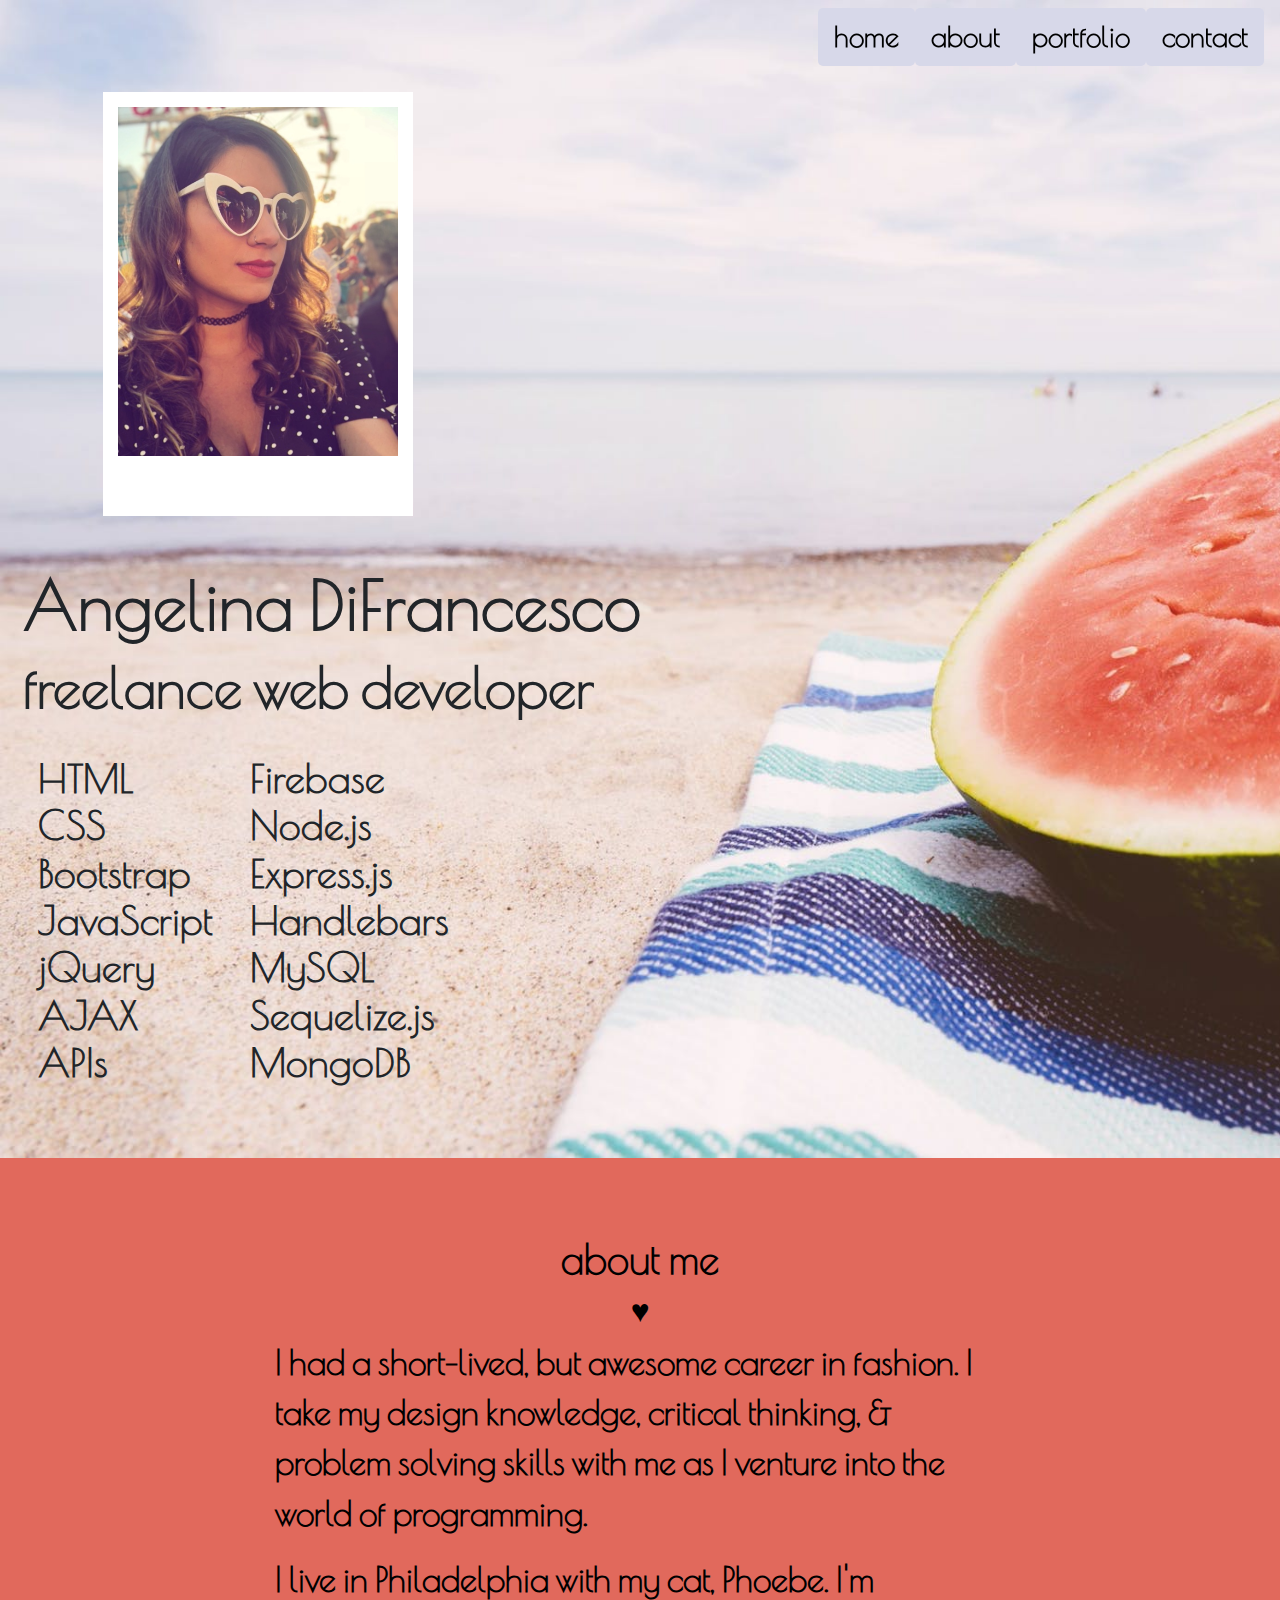
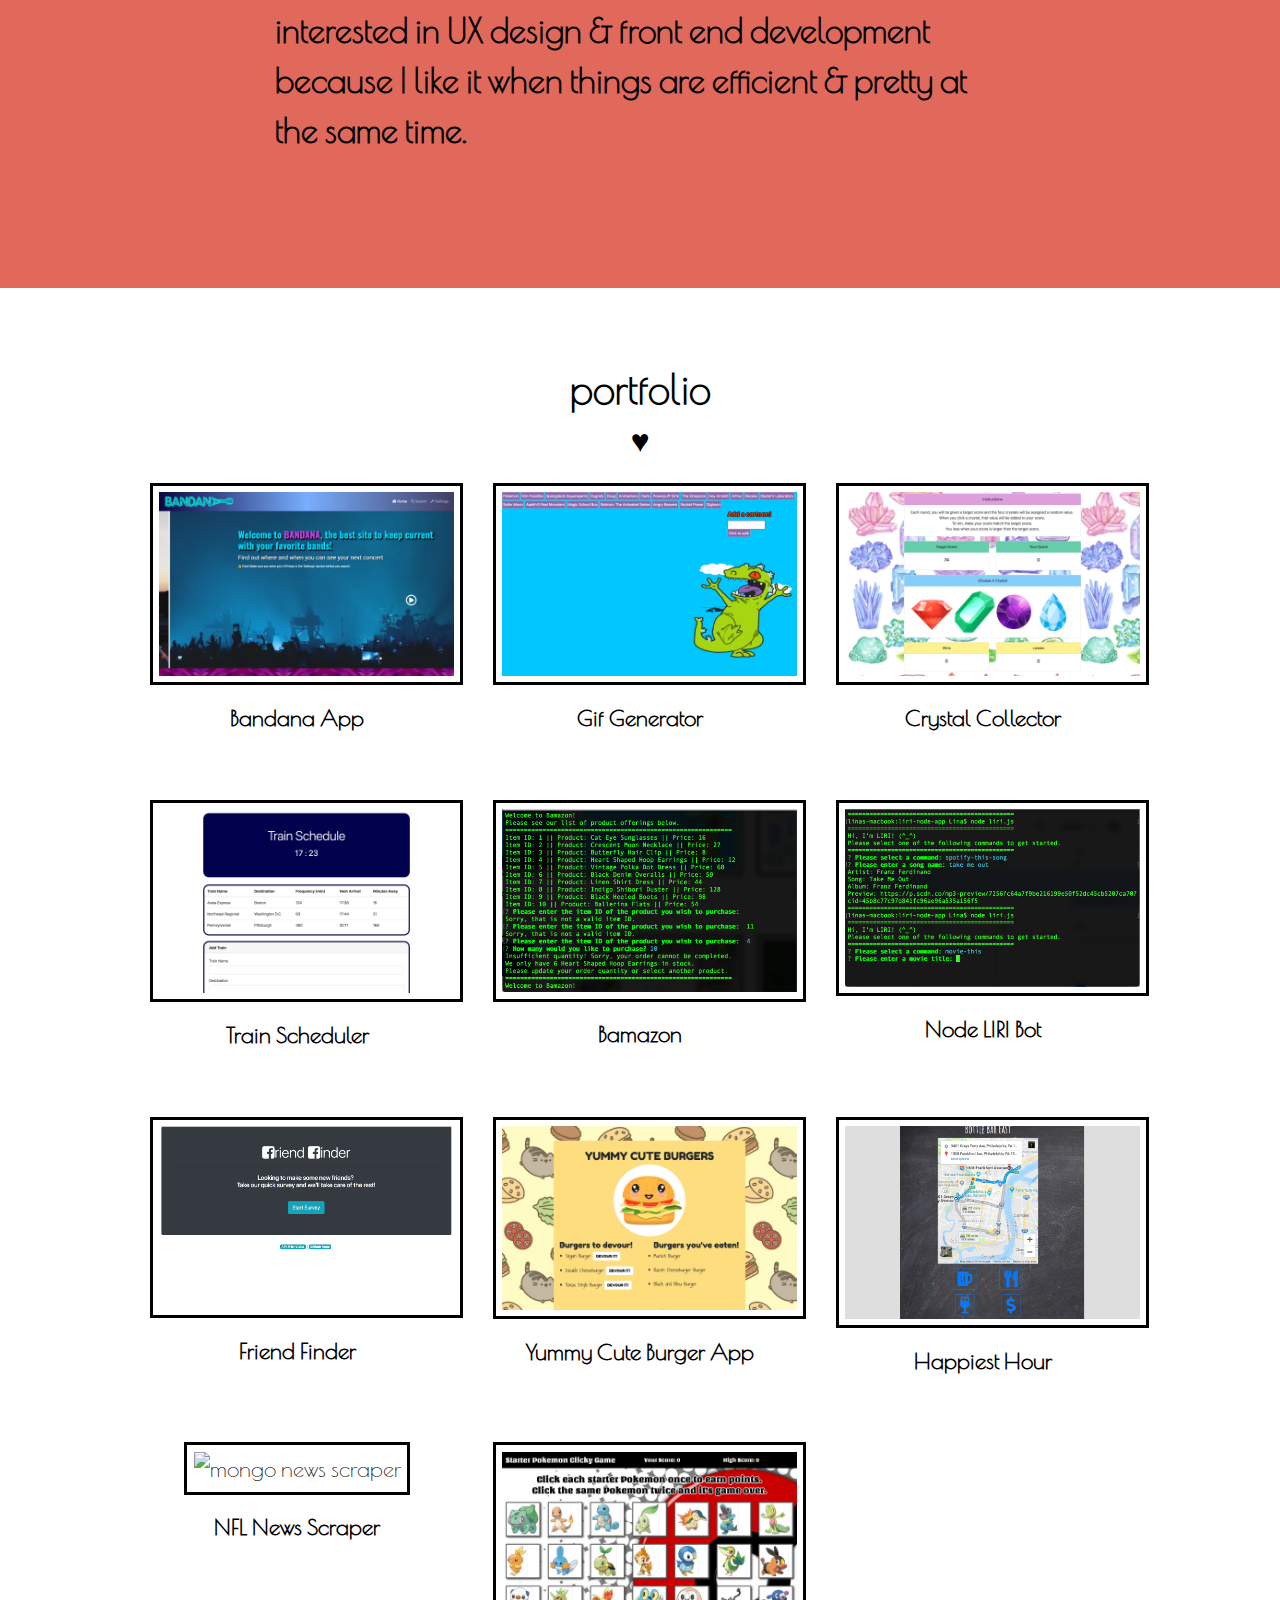
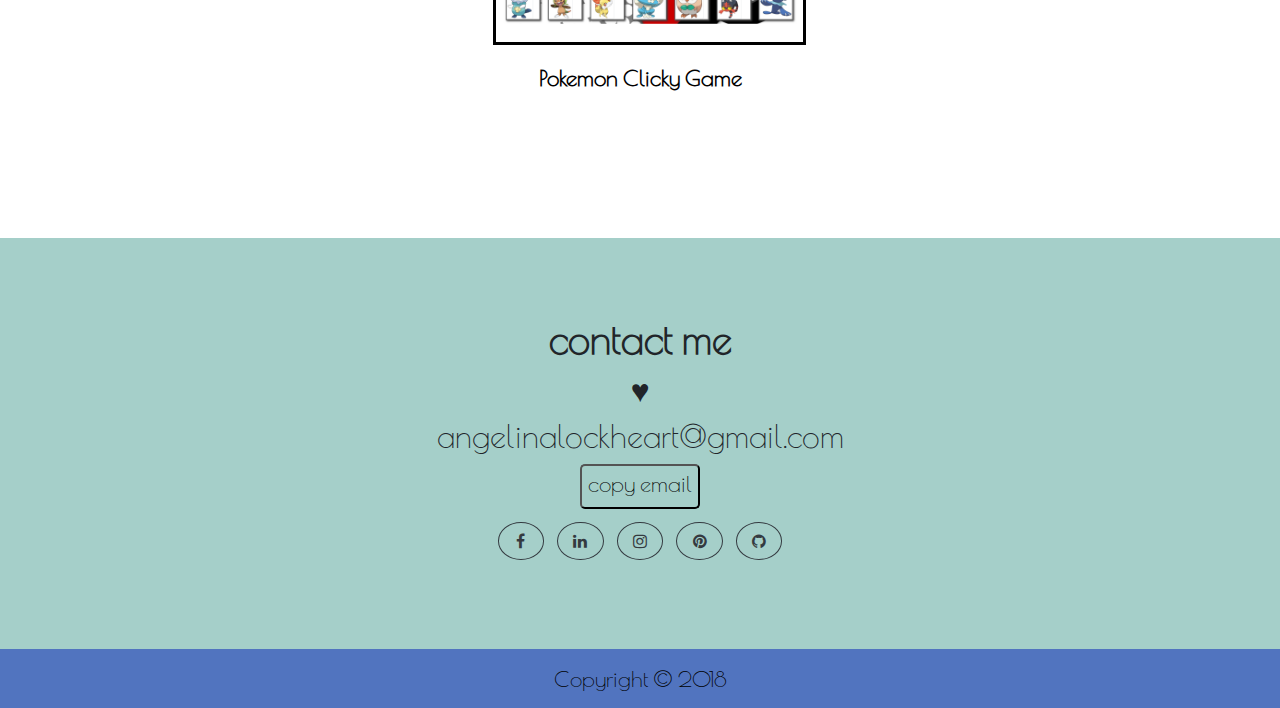
==== index.html @ 6e374140 "adding clicky game" ====
<!DOCTYPE html>
<html lang="en-us">
    <meta charset="UTF-8">

<title>lina &hearts; lockheart</title>

    <link href="https://fonts.googleapis.com/css?family=Poiret+One" rel="stylesheet">
    <link rel="stylesheet" href="https://maxcdn.bootstrapcdn.com/bootstrap/4.0.0/css/bootstrap.min.css" integrity="sha384-Gn5384xqQ1aoWXA+058RXPxPg6fy4IWvTNh0E263XmFcJlSAwiGgFAW/dAiS6JXm" crossorigin="anonymous">
    <link rel="stylesheet" href="https://cdnjs.cloudflare.com/ajax/libs/font-awesome/4.7.0/css/font-awesome.min.css">
    <link rel="stylesheet" type="text/css" href="assets/css/style.css">

</head>

<body>

<div id="top">
</div>

<header class="masthead bg-primary text-black text-left">
    <div class="row">
          <div class="col-lg-12 navPosition">
            <nav class="navbar fixed-top justify-content-end">
              <ul class="nav nav-bar">
                <li class="nav-item">
                  <a class="nav-link active" href="#top"><strong class="navBorder">home</strong></a>
                </li>
                <li class="nav-item">
                  <a class="nav-link active" href="#aboutSection"><strong class="navBorder">about</strong></a>
                </li>
                <br>
                <li class="nav-item">
                  <a class="nav-link" href="#portfolioSection"><strong class="navBorder">portfolio</strong></a>
                </li>
                <br>
                <li class="nav-item">
                  <a class="nav-link" href="#contactSection"><strong class="navBorder">contact</strong></a>
                </li>
              </ul>
            </nav>
          </div>
    </div>

    <div class="row">
        <div class="col-lg-5 photoDiv">
          <img class="profilePic" src="assets/images/me.JPG" alt="Angelina DiFrancesco">
        </div>
        <div class="col-lg-7">
        </div>
      </div>

<div class="introDiv">
    <div class="row">
        <div class="col-xs-12">
              <h1 class="name"><strong>Angelina DiFrancesco</strong></h1>
              <h1 class="profession">freelance web developer</h1>
        </div>
    </div>

    <br>

    <div class="row">
        <div class="col-sm-2">
          <strong>
            <p class="skills">HTML</p>
            <p class="skills">CSS</p>
            <p class="skills">Bootstrap</p>
            <p class="skills">JavaScript</p>
            <p class="skills">jQuery</p>
            <p class="skills">AJAX</p>
            <p class="skills">APIs</p>
          </strong>
        </div>
        <div class="col-sm-2">
          <strong>
            <p class="skills">Firebase</p>
            <p class="skills">Node.js</p>
            <p class="skills">Express.js</p>
            <p class="skills">Handlebars</p>
            <p class="skills">MySQL</p>
            <p class="skills">Sequelize.js</p>
            <p class="skills">MongoDB</p>
          </strong>
        </div>
    </div>
</div>


</header>

<section class="aboutSection bg-secondary" id="aboutSection">
  <div class="container">
      <h1><strong>about me</strong></h1>
      <h2>&hearts;</h2>

    <div class="row">
      <div class="col-sm-2"></div>
      <div class="col-lg-8">
            <p class="aboutParagraph">I had a short-lived, but awesome career in fashion. 
              I take my design knowledge, critical thinking, &amp; problem solving skills 
              with me as I venture into the world of programming.
            <p class="aboutParagraph">
              I live in Philadelphia with my cat, Phoebe. 
              I'm interested in UX design &amp; front end development because 
              I like it when things are efficient &amp; pretty at the same time.
            </p>
      </div>
      <div class="col-md-2">
      </div>
  </div>
</section>

<section class="portfolio bg-white" id="portfolioSection">
  <div class="container">
    <h1><strong>portfolio</strong></h1>
      <h2>&hearts;</h2>

    <div class="thumbnailWrapper">

    <div class="row">
        <div class="col-md-4">
            <div class="imgContainer">
              <img class="img-fluid imgMod bandana" src="assets/images/bandana.png" alt="bandana">
              <a class="projectName" href="Project1/index.html"><p>Bandana App</p></a>
            </div>
      </div>

        <div class="col-md-4">
          <div class="imgContainer">
            <img class="img-fluid imgMod" src="assets/images/gifgenerator.png" alt="gif generator">
            <a class="projectName" href="GIF-Generator/index.html"><p>Gif Generator</p></a>
            </div>
        </div>


        <div class="col-md-4">
          <div class="imgContainer">
            <img class="img-fluid imgMod" src="assets/images/crystalcollector.png" alt="crystal collector">
            <a class="projectName" href="unit-4-game/index.html"><p>Crystal Collector</p></a>
            </div>
        </div>
    
      </div>
    <br>
    <div class="row">
        <div class="col-md-4">
            <div class="imgContainer">
              <img class="img-fluid imgMod" src="assets/images/trainscheduler.png" alt="train scheduler">
              <a class="projectName" href="Train-Scheduler/index.html"><p>Train Scheduler</p></a>
            </div>
        </div>
        <div class="col-md-4">
          <div class="imgContainer">
            <img class="img-fluid imgMod" src="assets/images/bamazon.png" alt="word guess game">
            <a class="projectName" href="https://github.com/linalockheart/bamazon.git"><p>Bamazon</p></a>
          </div>
        </div>
        <div class="col-md-4">
          <div class="imgContainer">
            <img class="img-fluid imgMod" src="assets/images/nodeliri.png" alt="node liri app">
            <a class="projectName" href="https://github.com/linalockheart/liri-node-app.git"><p>Node LIRI Bot</p></a>
          </div>
        </div>
    </div>

    <br>

    <div class="row">
      <div class="col-md-4">
          <div class="imgContainer">
            <img class="img-fluid imgMod" src="assets/images/friendfinder.png" alt="friend finder">
            <a class="projectName" href="https://salty-brushlands-21766.herokuapp.com/"><p>Friend Finder</p></a>
          </div>
      </div>
      <div class="col-md-4">
        <div class="imgContainer">
          <img class="img-fluid imgMod" src="assets/images/burger.png" alt="burger app">
          <a class="projectName" href="https://sheltered-lake-45162.herokuapp.com/"><p>Yummy Cute Burger App</p></a>
        </div>
      </div>
      <div class="col-md-4">
        <div class="imgContainer">
          <img class="img-fluid imgMod" src="assets/images/happiesthour.png" alt="happiest hour app">
          <a class="projectName" href="https://github.com/carterbaldwin/project2fridaynight.git"><p>Happiest Hour</p></a>
        </div>
      </div>
    </div>

      <br>
    
    <div class="row">
        <div class="col-md-4">
            <div class="imgContainer">
              <img class="img-fluid imgMod" src="assets/images/mongoscraper.png" alt="mongo news scraper">
              <a class="projectName" href="https://cryptic-dawn-33124.herokuapp.com/?"><p>NFL News Scraper</p></a>
            </div>
        </div>
        <div class="col-md-4">
          <div class="imgContainer">
            <img class="img-fluid imgMod" src="assets/images/clickygame.png" alt="clicky game">
            <a class="projectName" href="#"><p>Pokemon Clicky Game</p></a>
          </div>
        </div>
        <!-- <div class="col-md-4">
          <div class="imgContainer">
            <img class="img-fluid imgMod" src="assets/images/happiesthour.png" alt="happiest hour app">
            <a class="projectName" href="https://github.com/carterbaldwin/project2fridaynight.git"><p>Happiest Hour</p></a>
          </div>
        </div> -->
    </div>

  </div>

    </div>
  </div>
</section>

<section class="contact bg-info" id="contactSection">
  <div class="container">
    <h1><strong>contact me</strong></h1>
      <h2>&hearts;</h2>
    <div class="row">
      <div class="col-lg-12">
        <h2 id="my-email">angelinalockheart@gmail.com</h2>
          <button onclick="copyEmail('#my-email')">copy email</button>
      </div>
    </div>
    <div class="row">
      <div class="col-lg-12">

          <ul class="list-inline mb-0">
              <li class="list-inline-item">
                <a class="btn btn-outline-dark btn-social text-center rounded-circle" href="https://www.facebook.com/linalockheart">
                  <i class="fa fa-fw fa-facebook"></i>
                </a>
              </li>
              <li class="list-inline-item">
                <a class="btn btn-outline-dark btn-social text-center rounded-circle" href="https://www.linkedin.com/in/angelina-difrancesco/">
                  <i class="fa fa-fw fa-linkedin"></i>
                </a>
              </li>
              <li class="list-inline-item">
                <a class="btn btn-outline-dark btn-social text-center rounded-circle" href="https://www.instagram.com/linalockheart/">
                  <i class="fa fa-fw fa-instagram"></i>
                </a>
              </li>
              <li class="list-inline-item">
                  <a class="btn btn-outline-dark btn-social text-center rounded-circle" href="https://www.pinterest.com/linalockheart/">
                    <i class="fa fa-fw fa-pinterest"></i>
                  </a>
              </li>
              <li class="list-inline-item">
                  <a class="btn btn-outline-dark btn-social text-center rounded-circle" href="https://github.com/linalockheart">
                    <i class="fa fa-fw fa-github"></i>
                  </a>
              </li>
            </ul>

      </div>
    </div>

  </div>
</section>
  
<footer class="footer">
    Copyright &copy; 2018
</footer>


<script src="https://cdnjs.cloudflare.com/ajax/libs/jquery/3.2.1/jquery.min.js"></script>
<script type="text/javascript" src="assets/javascript/logic.js"></script>

</body>

</html>
---- assets/css/style.css ----
* {
  box-sizing: border-box;
}

body {
  font-family: 'Poiret One', sans-serif;
  font-size: 140%;
}

.bg-primary {
  padding-top: 0%;
  background-image: url("../images/watermelon-beach.jpeg") !important;
  background-size: cover;
  background-repeat: no-repeat;
  background-position: left top;
}

.navPosition {
  padding-bottom: 7%;;
}

@media screen and (max-width: 710px) {
  .navPosition {
      padding-bottom: 13%;
  }
}

.navBorder:hover {
  background-color: black;
  color: #A5CFC9;
  padding: 2%;
  border-radius: 5px;
  padding-bottom:7%;
}

.nav-link {
  color: black !important;
  font-weight: bolder;
  font-size: 125%;
  background-color: #D7D8E9;
  border-radius: 5px;
}

@media screen and (max-width: 476px) {
  .navPosition {
      font-size: 75%;
  }
}

.container {
  width: auto;
  padding-top: 5%;
  padding-bottom: 5%;
}

.introDiv {
  padding-left: 3%;
  padding-bottom: 5%;
  text-align: left;
  font-weight: bold;
}


.name {
  font-weight: bolder;
  font-size: 300%;
  margin-top: 8%;
}

.profession {
  font-weight: bolder;
  font-size: 250%;
}


.skills {
  font-size: 175%;
  font-weight: bolder;
  line-height: 80%;
}

.photoDiv {
  text-align: center;
}

.profilePic {
  width: 60%;
  border-style: solid;
  border-color: white;
  border-width: 15px;
  border-bottom-width: 60px;
}

.bg-secondary {
  background-color:#E1695C !important;
}

.aboutSection {
  text-align: center;
  color: black;
  padding-bottom: 4%;
  padding-top: 1%;
}

.aboutParagraph {
  text-align: left;
  color:black;
  font-weight:bolder;
  font-size: 150%;
}

.portfolio {
  color:  black !important;
  text-align: center;
  padding-top: 1%;
  padding-bottom: 5%;
}

.thumbnailWrapper {
  padding-left: 5%;
  padding-right: 5%;
  text-align: center;
}

.imgMod {
  width: 100%;
  height: 100%;
  padding: 2%;;
  border-style: solid;
  border-color: black;
  border-width: medium;
  margin: 3%;
  margin-bottom: 5%;
  margin-top: 5%;
}

.projectName {
  color: black !important;
  font-weight: bolder;
}

.contact {
  text-align: center;
  padding-top: 1%;
  padding-bottom: 2%;
}

.bg-info{
  background-color: #A5CFC9 !important;
}

button {
  border-radius: 5px;
  margin-bottom: 1%;
  background-color: #A5CFC9;
  border-color: black;
  padding-bottom:7px;
}

button:hover {
  background-color: black;
  color: #A5CFC9;
}

.footer {
  text-align: center;
  background-color:#5174BF;
  color:black;
  font-size: 100%;
  padding: 1%;
}
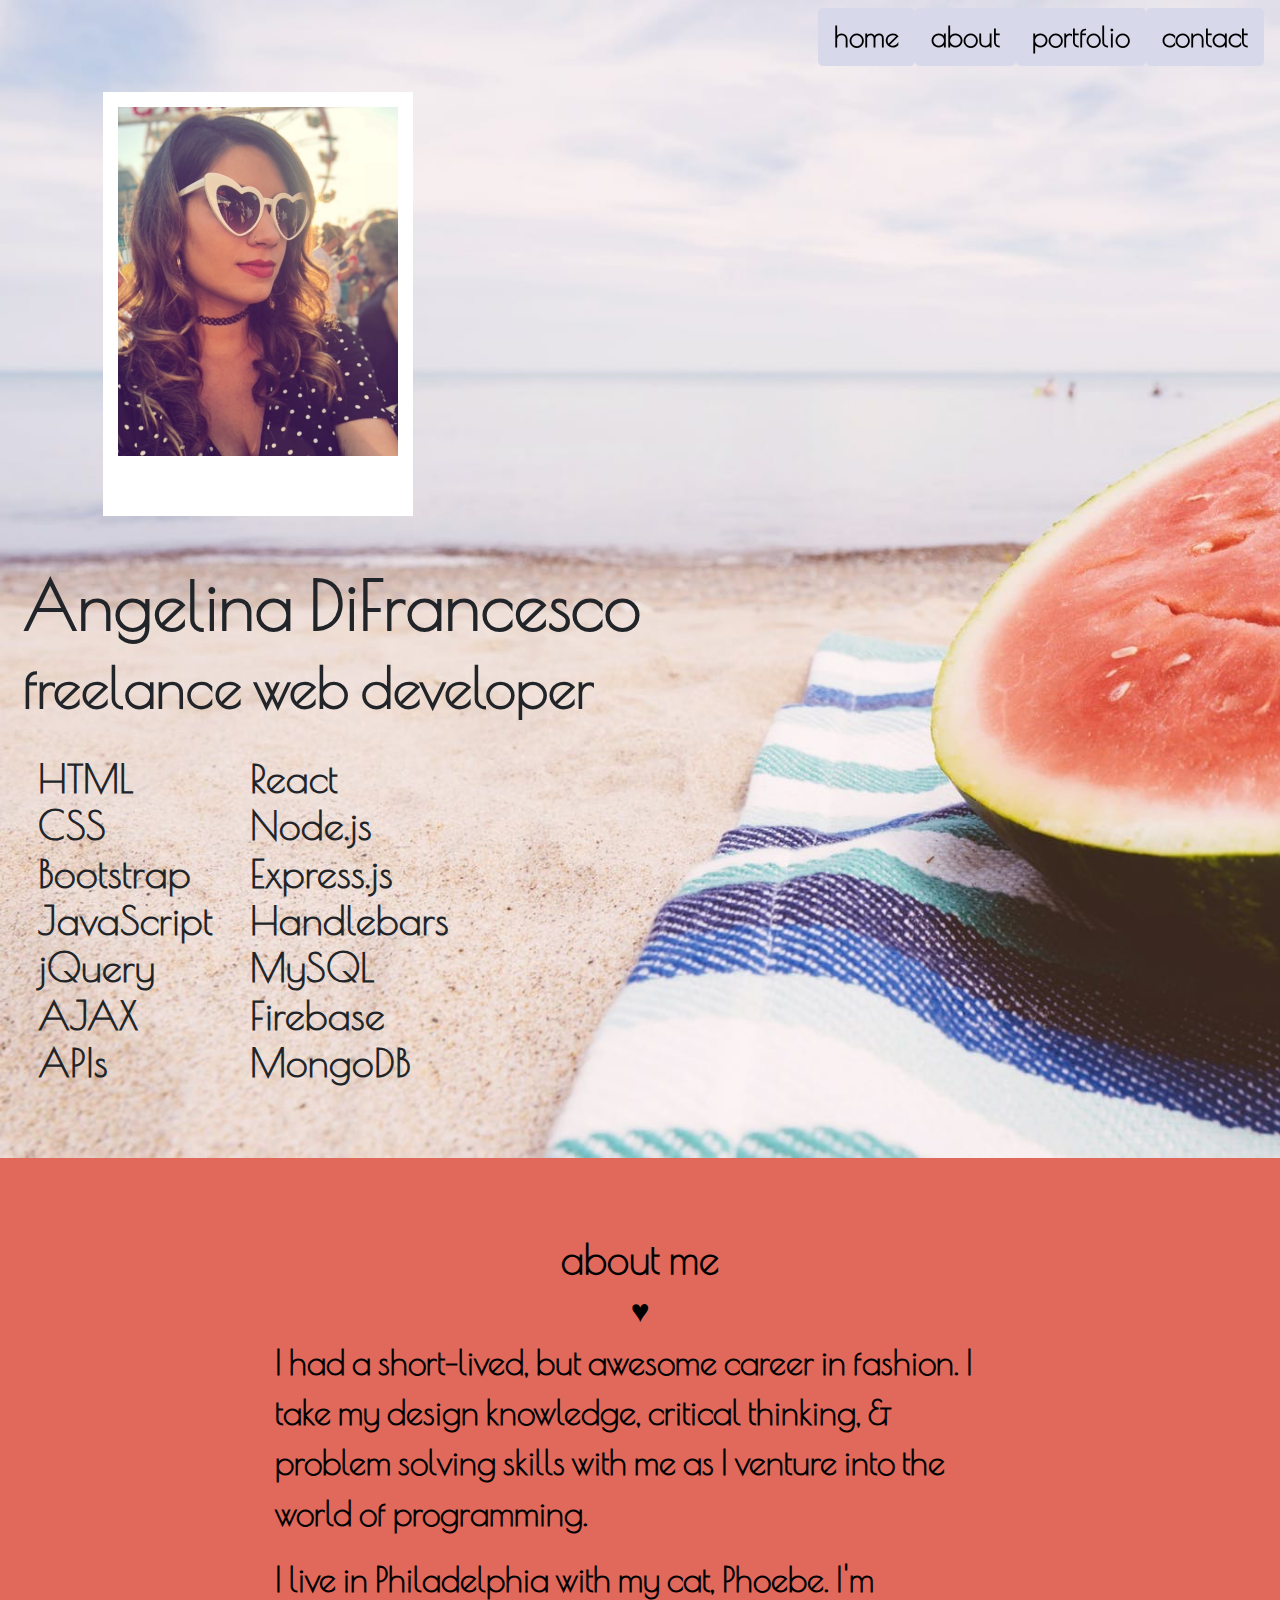
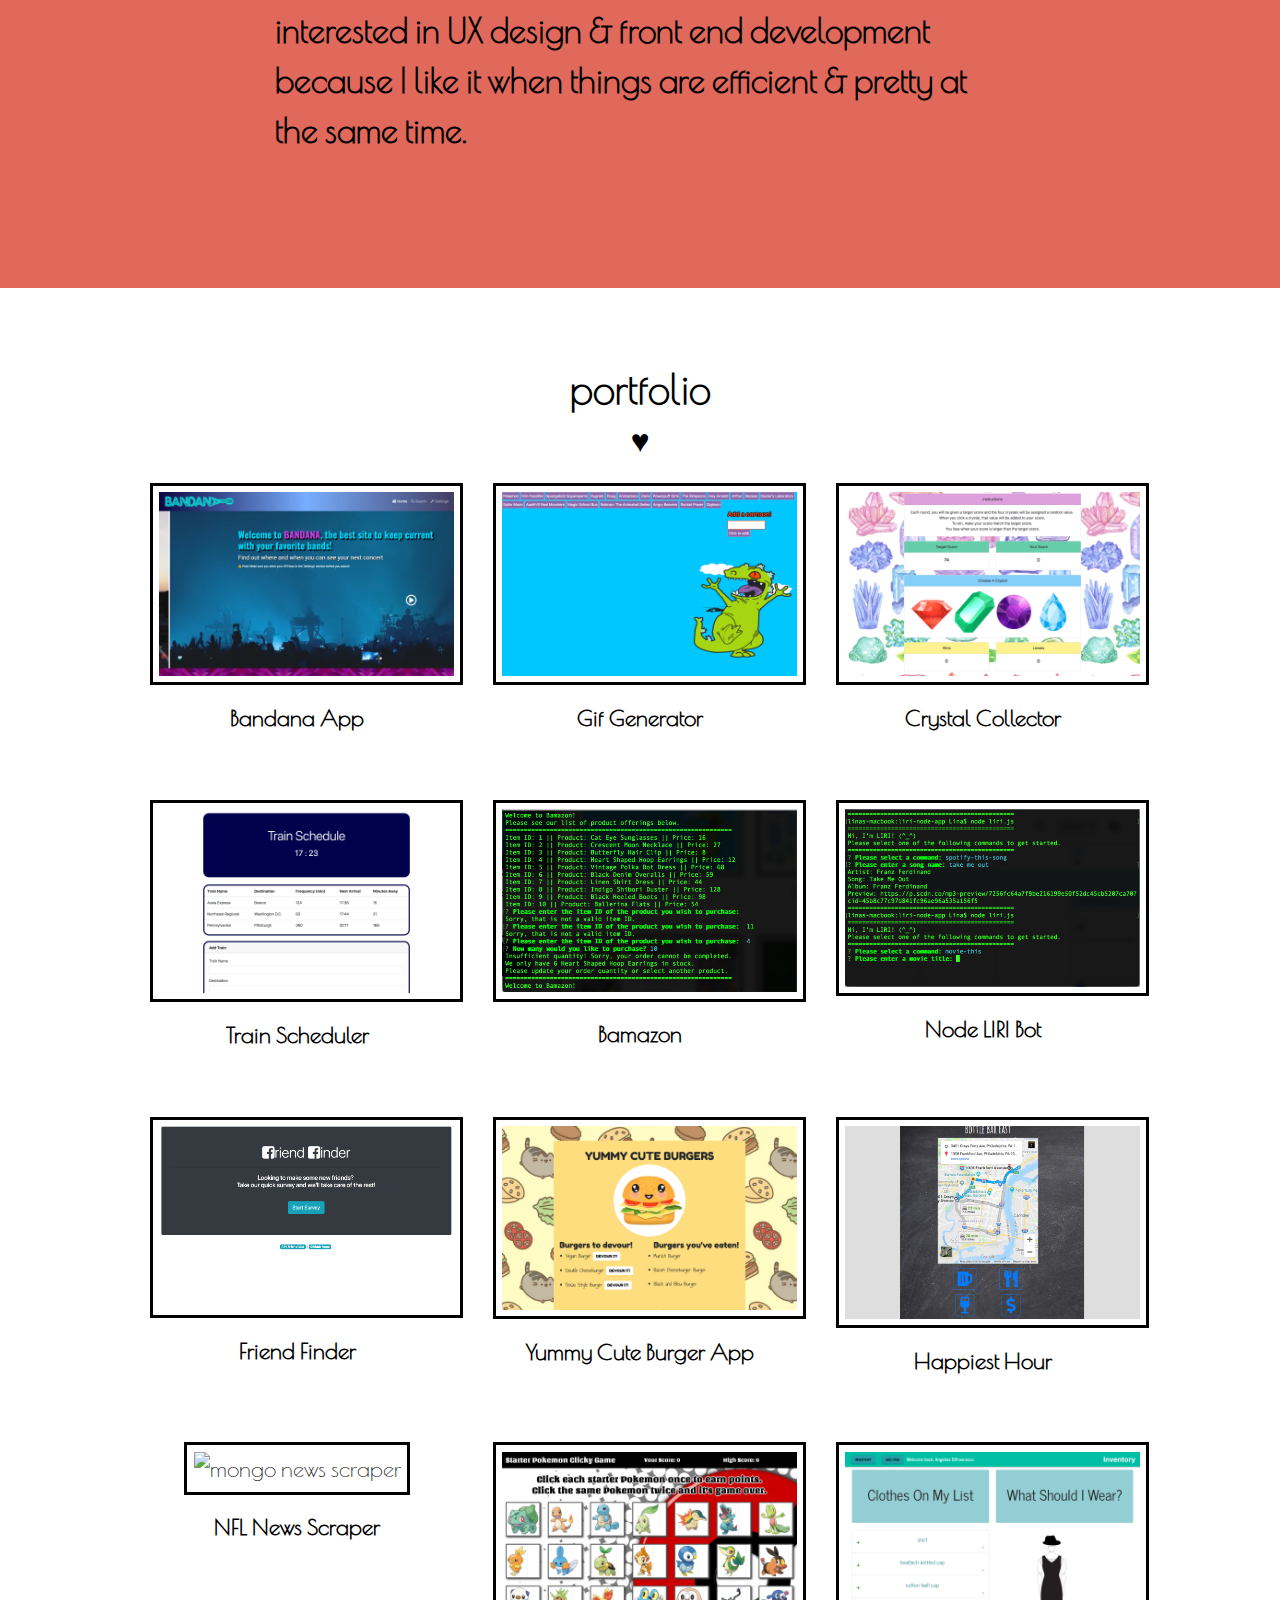
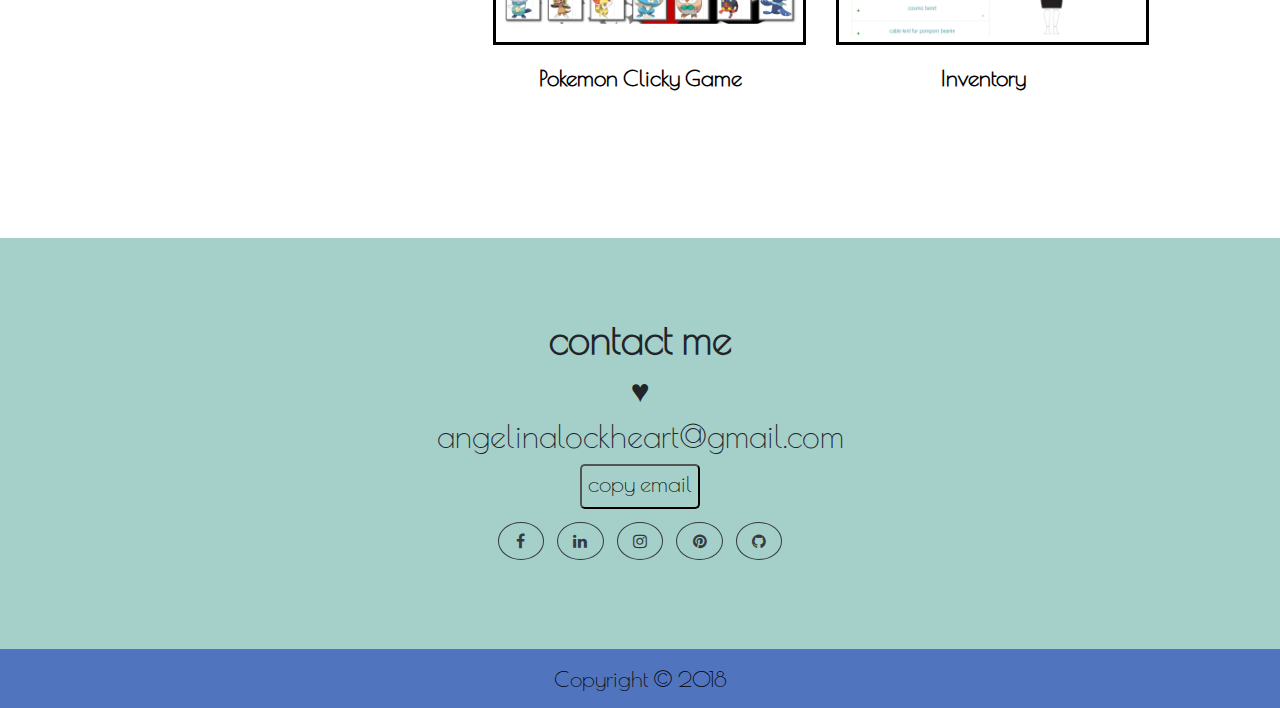
==== commit 49a6211e: "adding inventory" ====
--- a/index.html
+++ b/index.html
@@ -72,12 +72,12 @@
         </div>
         <div class="col-sm-2">
           <strong>
-            <p class="skills">Firebase</p>
+            <p class="skills">React</p>
             <p class="skills">Node.js</p>
             <p class="skills">Express.js</p>
             <p class="skills">Handlebars</p>
             <p class="skills">MySQL</p>
-            <p class="skills">Sequelize.js</p>
+            <p class="skills">Firebase</p>
             <p class="skills">MongoDB</p>
           </strong>
         </div>
@@ -197,15 +197,15 @@
         <div class="col-md-4">
           <div class="imgContainer">
             <img class="img-fluid imgMod" src="assets/images/clickygame.png" alt="clicky game">
-            <a class="projectName" href="#"><p>Pokemon Clicky Game</p></a>
-          </div>
-        </div>
-        <!-- <div class="col-md-4">
-          <div class="imgContainer">
-            <img class="img-fluid imgMod" src="assets/images/happiesthour.png" alt="happiest hour app">
-            <a class="projectName" href="https://github.com/carterbaldwin/project2fridaynight.git"><p>Happiest Hour</p></a>
-          </div>
-        </div> -->
+            <a class="projectName" href="https://linalockheart.github.io/clicky-game/"><p>Pokemon Clicky Game</p></a>
+          </div>
+        </div>
+        <div class="col-md-4">
+          <div class="imgContainer">
+            <img class="img-fluid imgMod" src="assets/images/inventory.png" alt="inventory app">
+            <a class="projectName" href="https://github.com/carterbaldwin/project3lastditch"><p>Inventory</p></a>
+          </div>
+        </div>
     </div>
 
   </div>
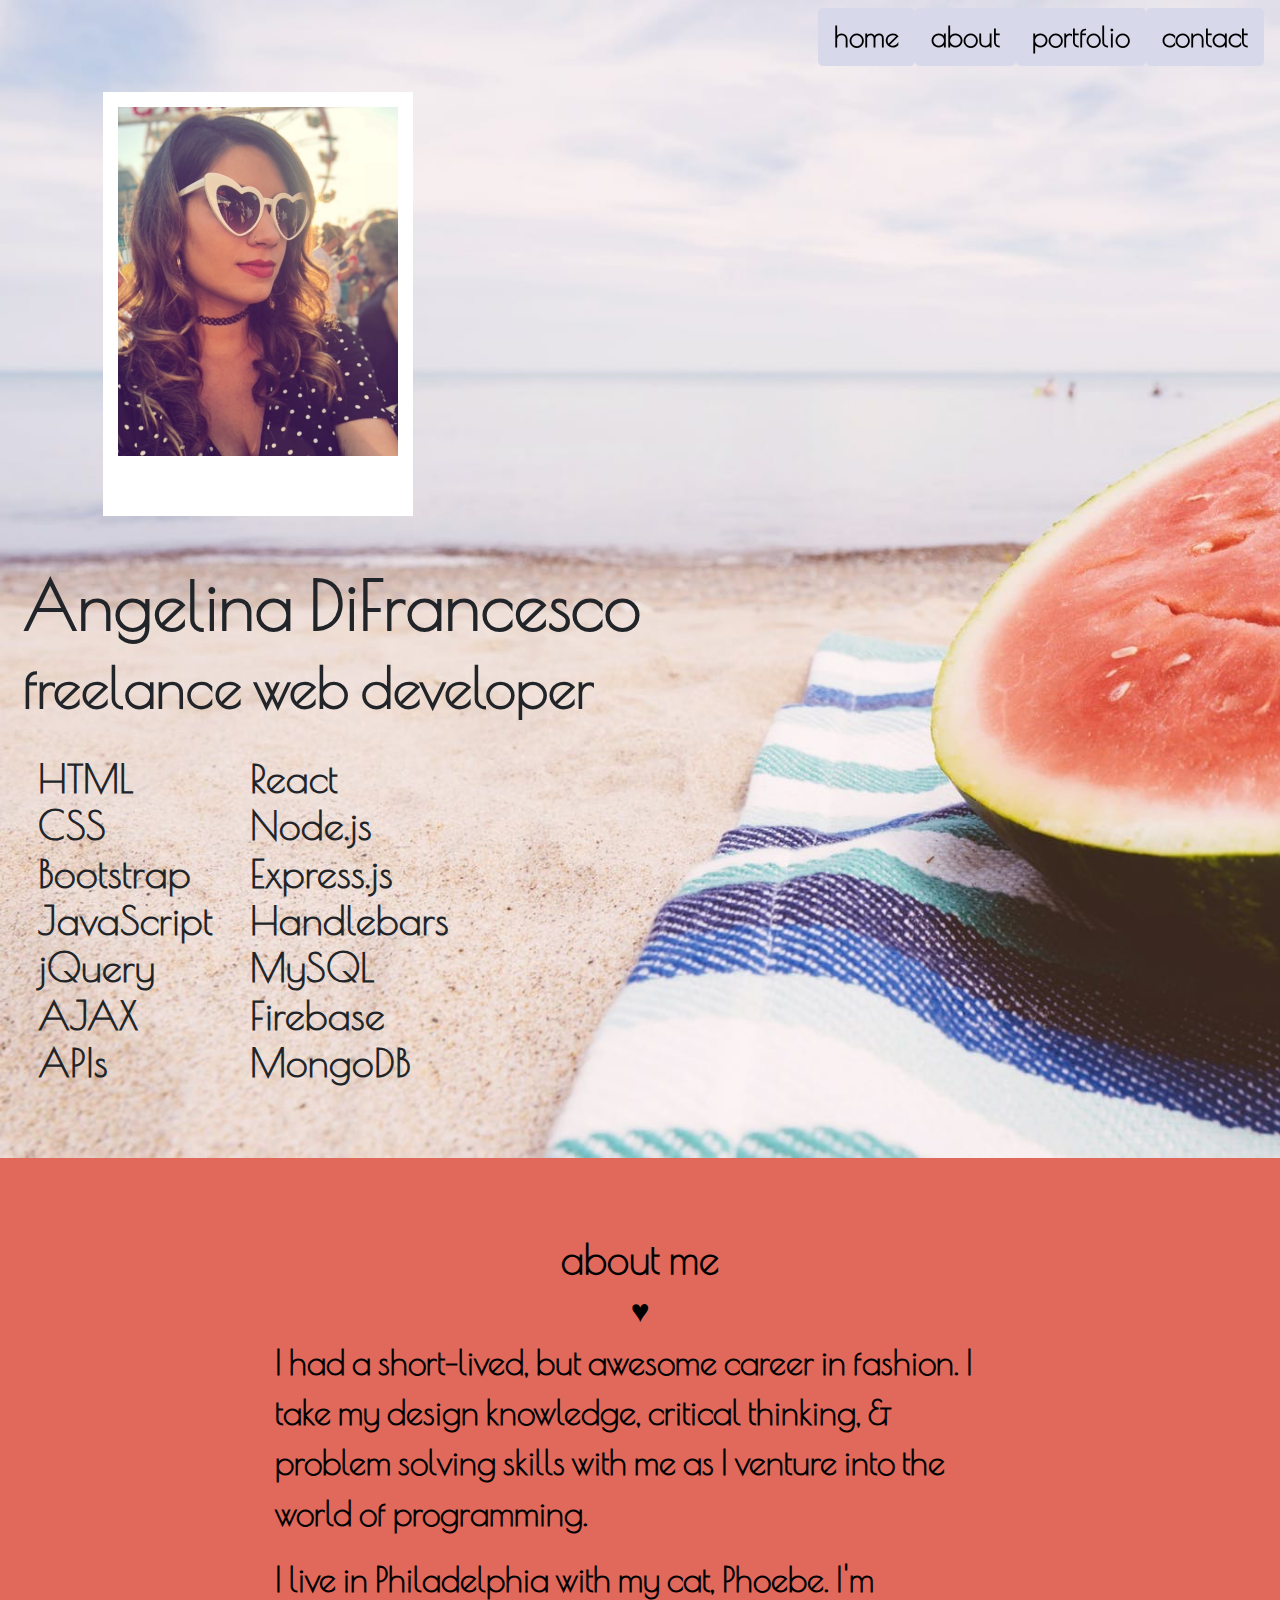
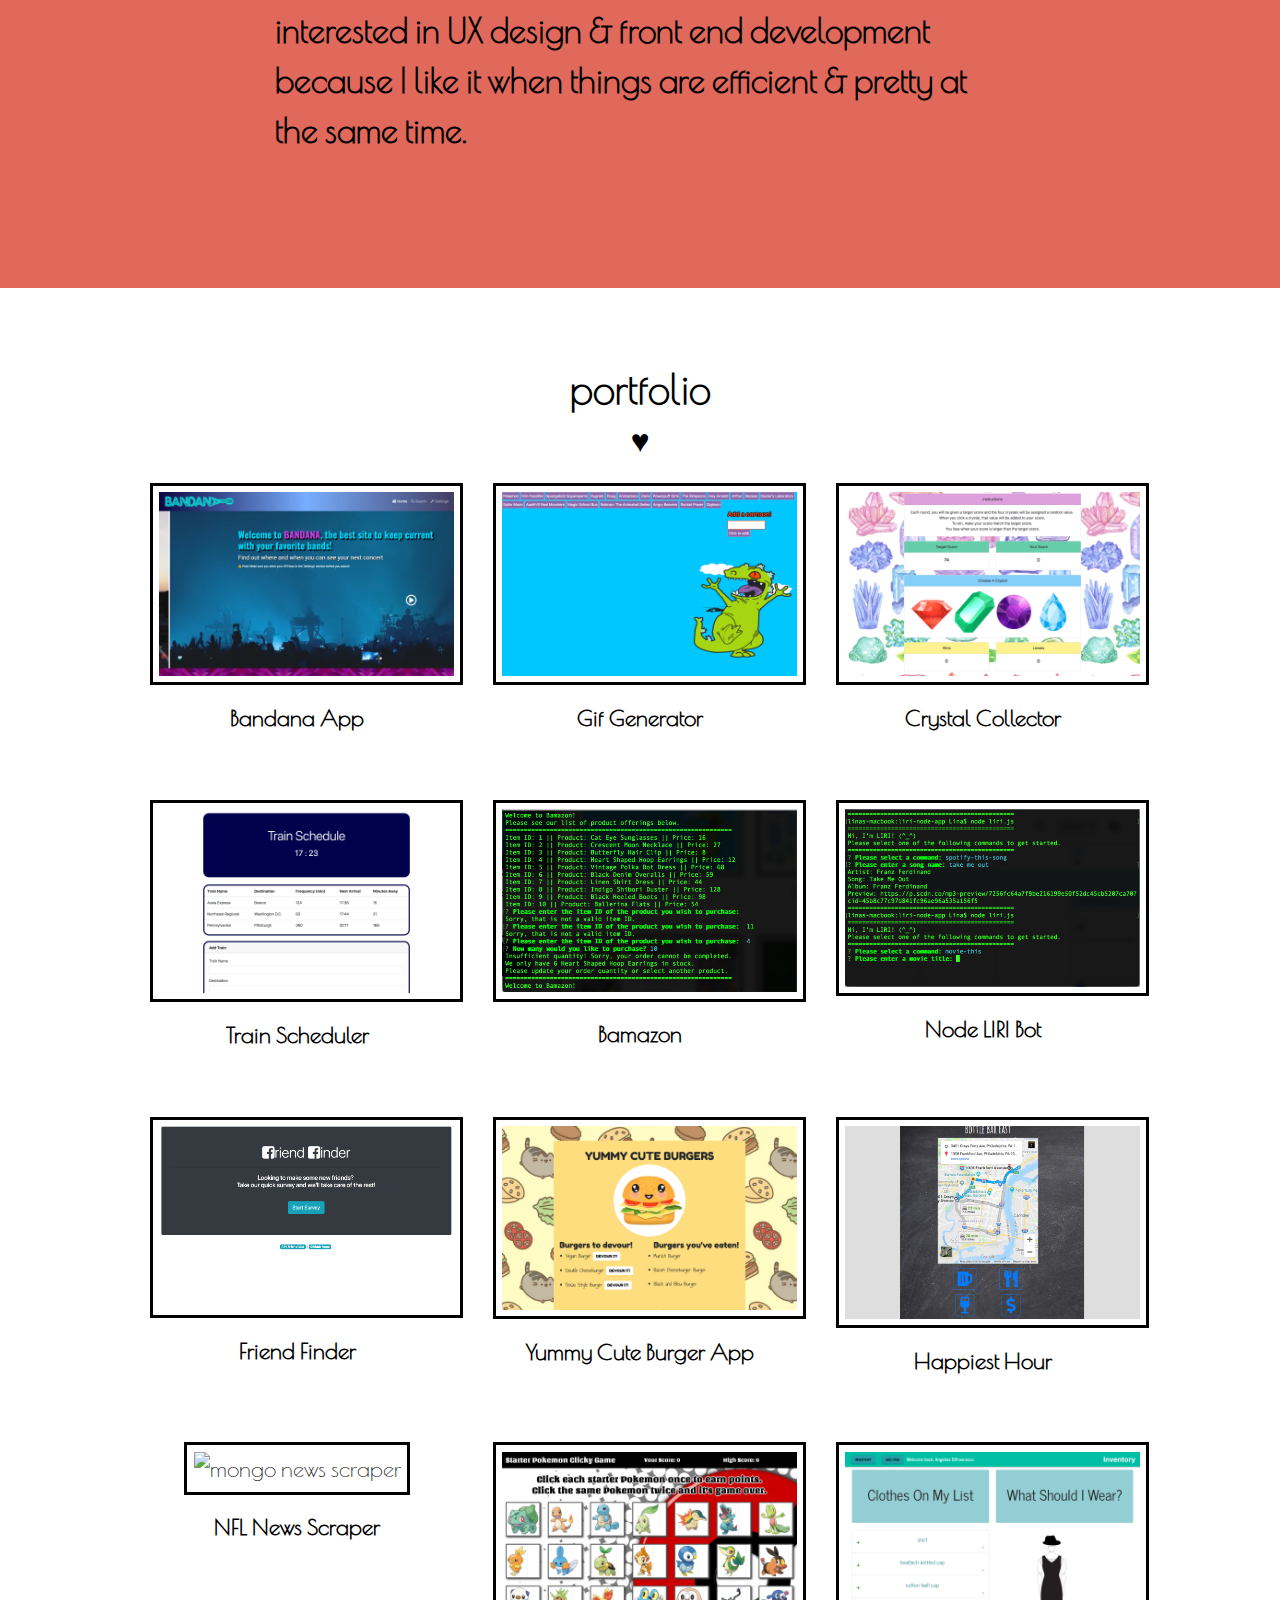
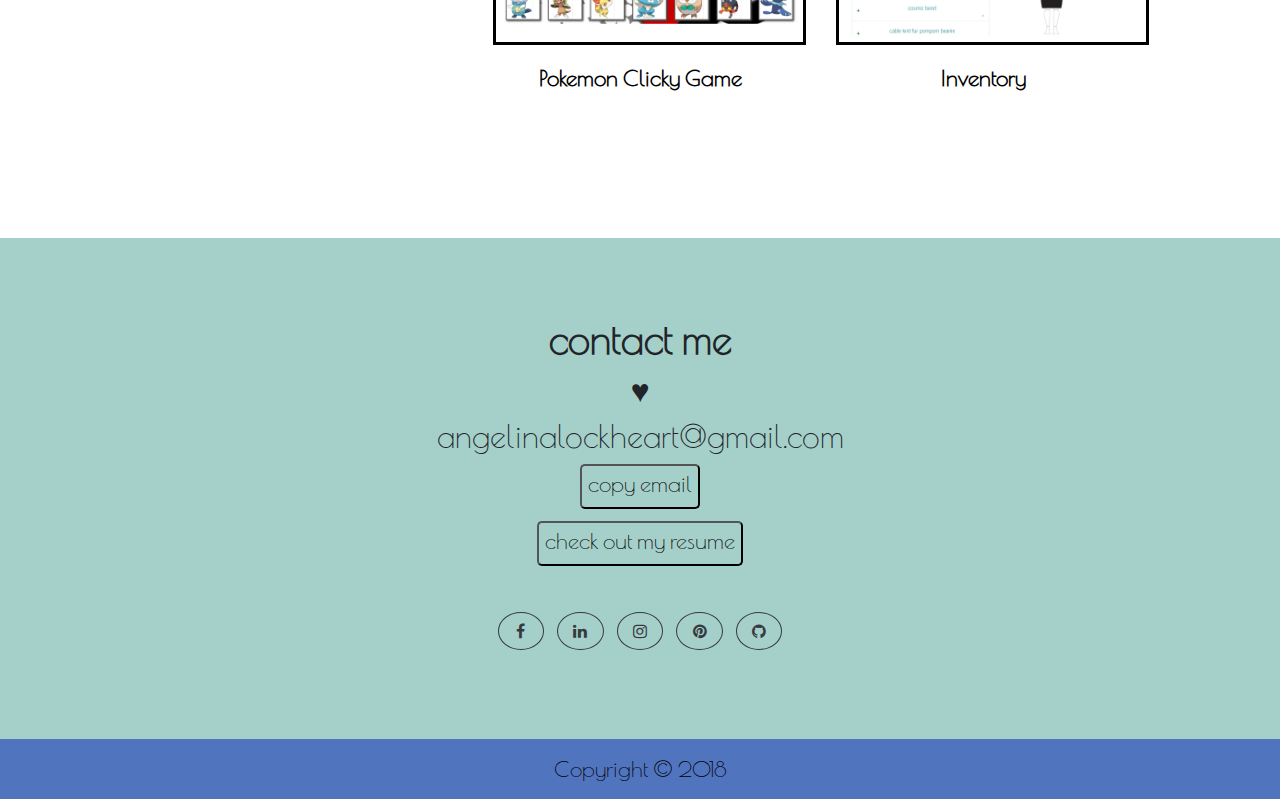
==== commit 556c7a19: "added link to resume" ====
--- a/index.html
+++ b/index.html
@@ -104,8 +104,8 @@
               I like it when things are efficient &amp; pretty at the same time.
             </p>
       </div>
-      <div class="col-md-2">
-      </div>
+      <div class="col-md-2"></div>
+
   </div>
 </section>
 
@@ -224,6 +224,19 @@
           <button onclick="copyEmail('#my-email')">copy email</button>
       </div>
     </div>
+
+    <div class="row">
+        <div class="col-lg-12">
+
+        <button>
+          <a href="https://docs.google.com/document/d/1QwlftWCeHk9vPXf5XsZkZS0EFCzsASBKqU2fjX1r8dk/edit?usp=sharing">check out my resume</a>
+        </button>
+        
+        </div>
+    </div>
+
+    <br>
+
     <div class="row">
       <div class="col-lg-12">
 
--- a/assets/css/style.css
+++ b/assets/css/style.css
@@ -162,6 +162,16 @@
   color: #A5CFC9;
 }
 
+a {
+  color: black;
+  text-decoration: none !important;
+}
+
+a:hover {
+  background-color: black;
+  color: #A5CFC9;
+}
+
 .footer {
   text-align: center;
   background-color:#5174BF;
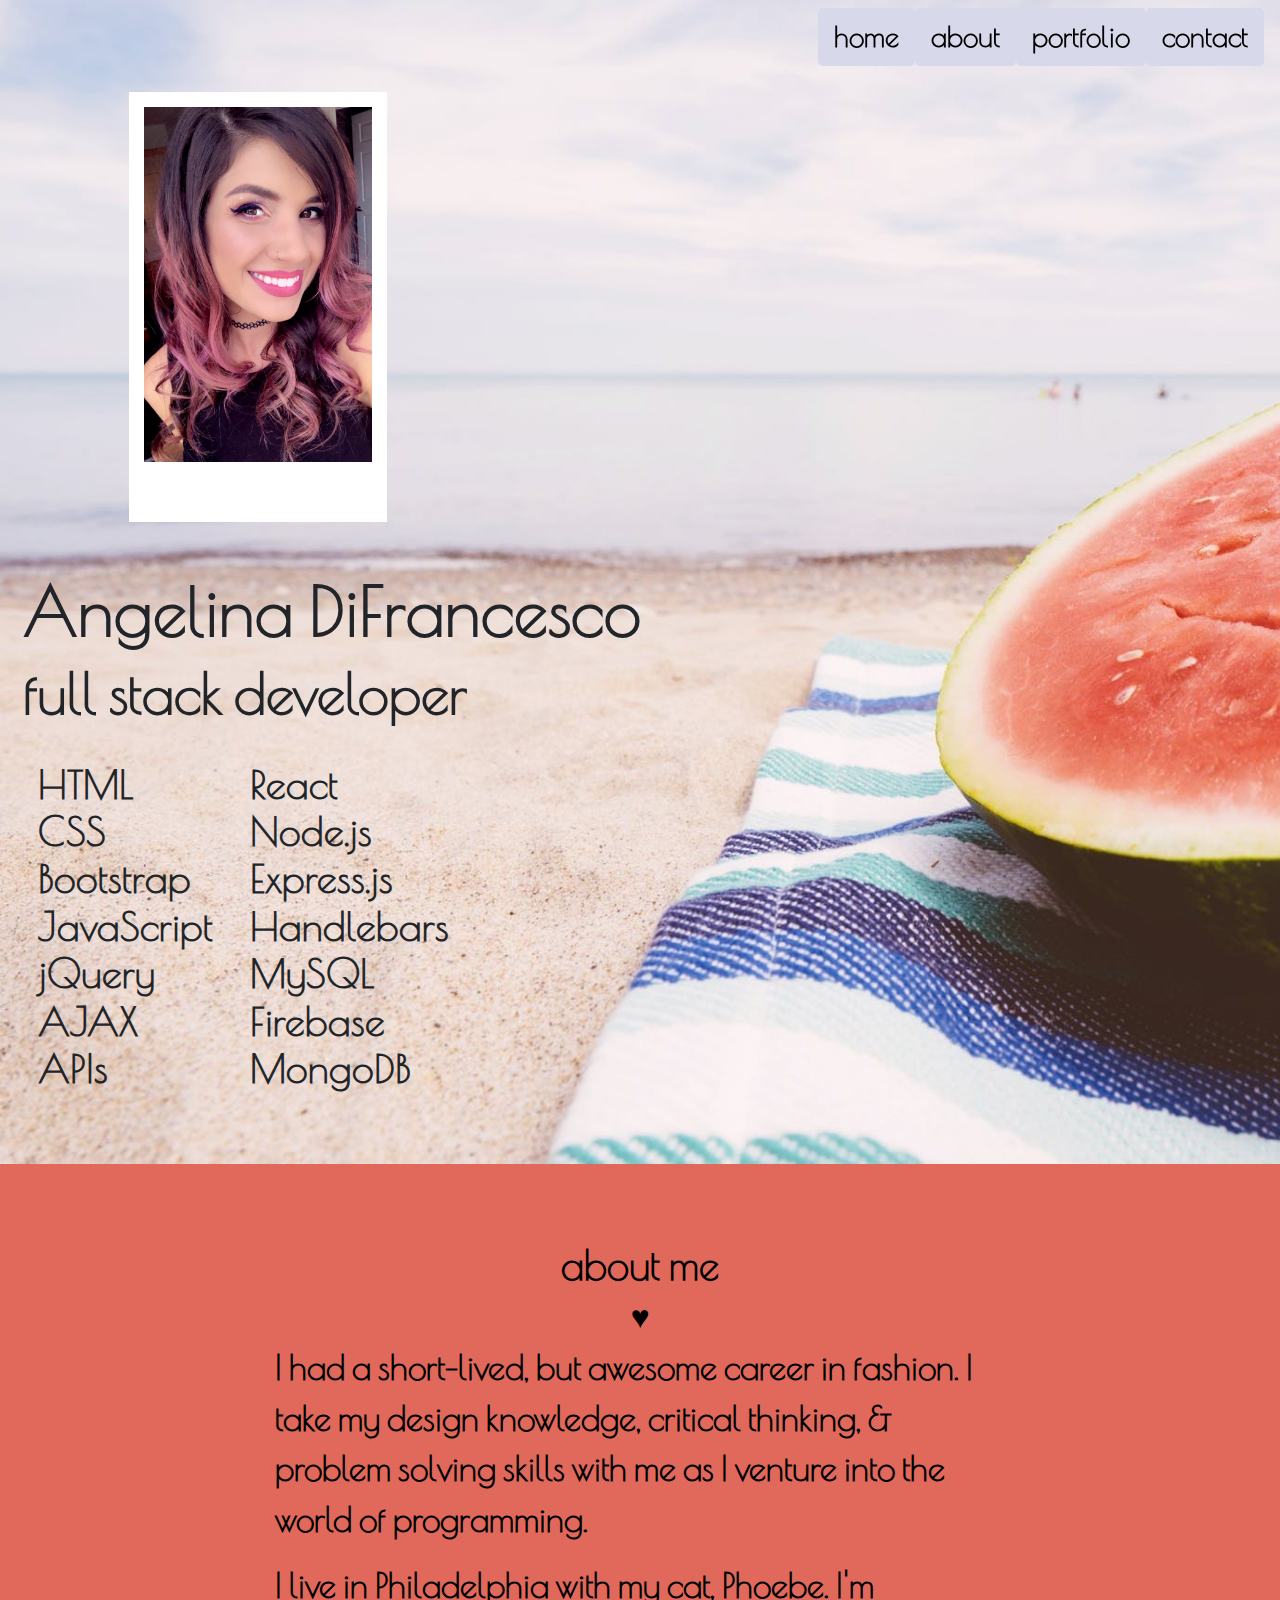
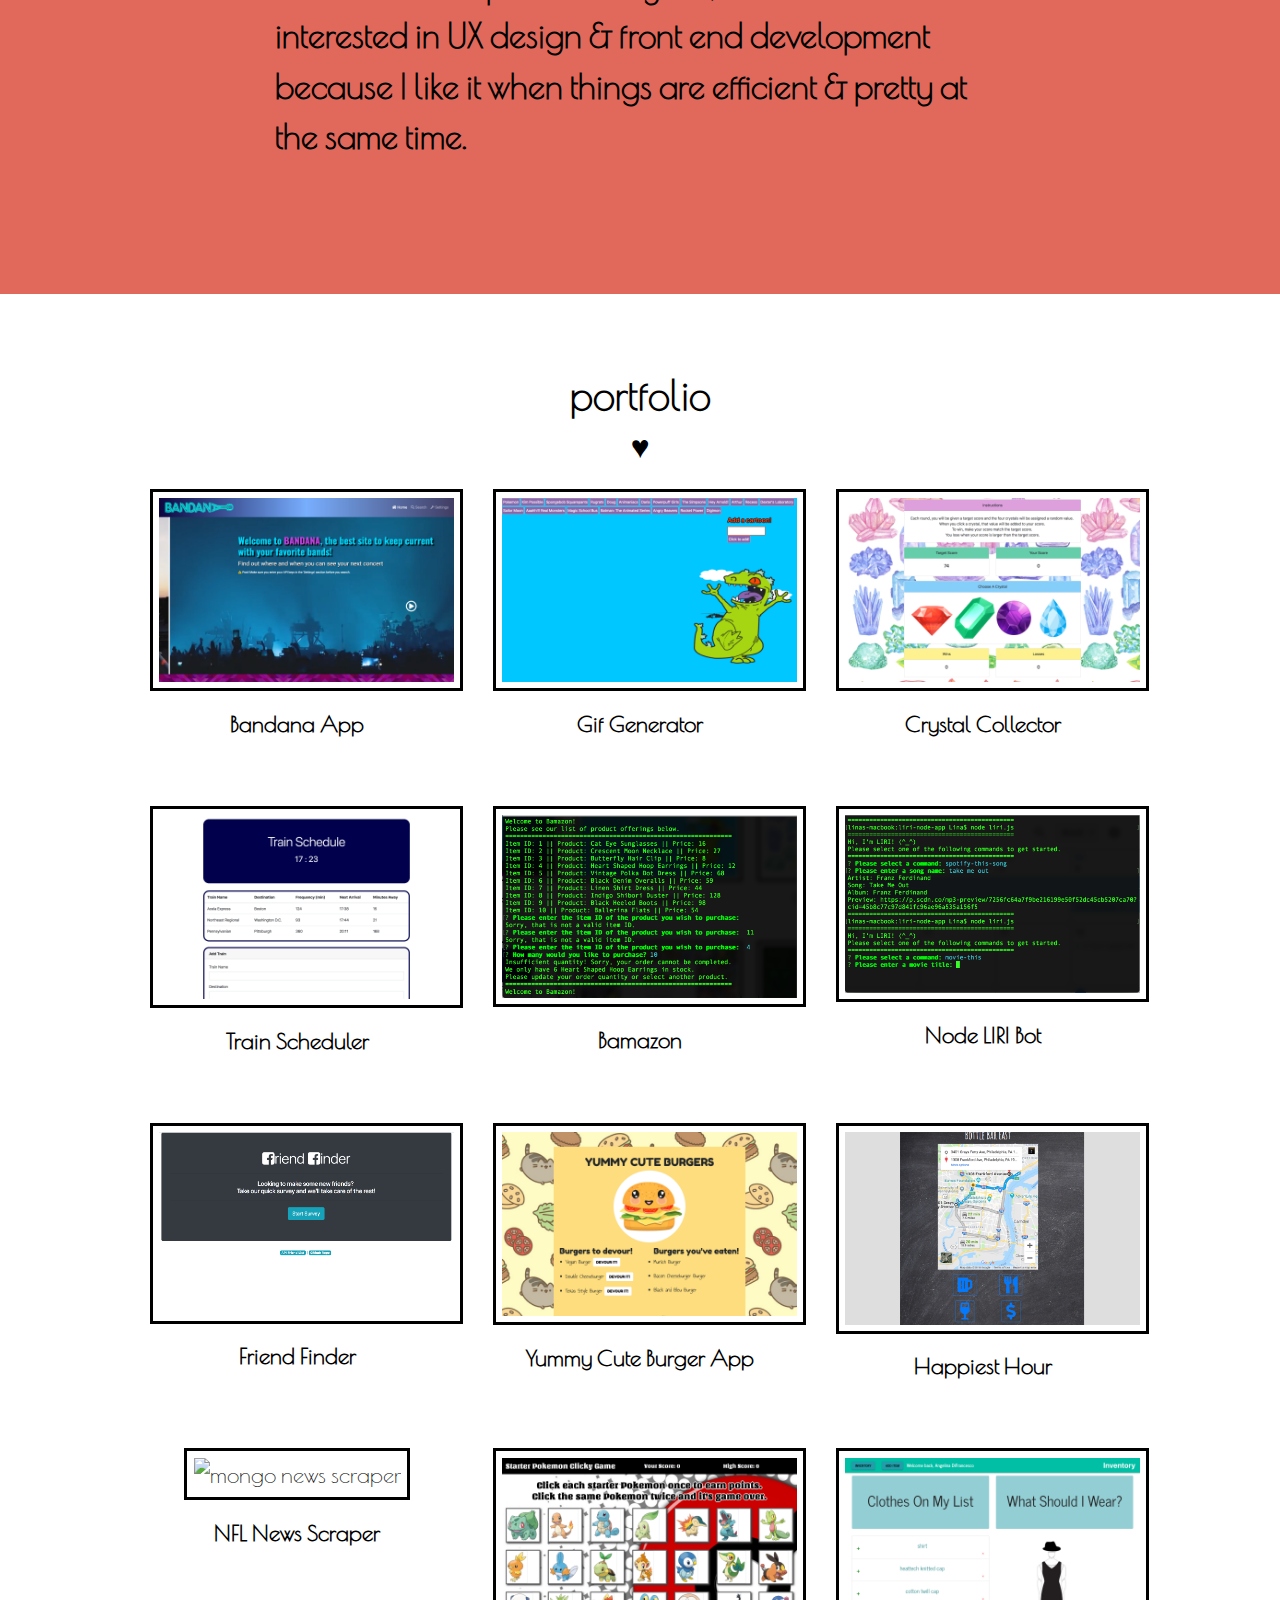
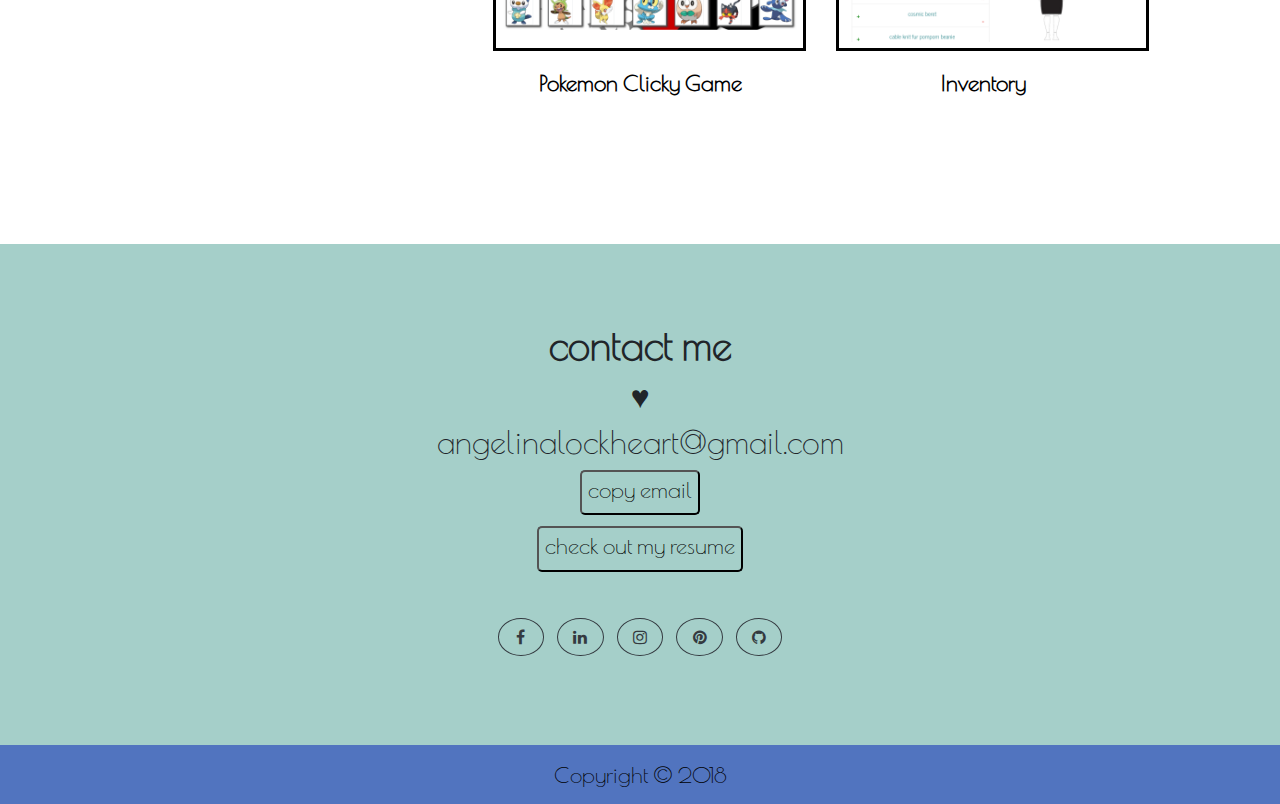
==== commit aa75ce25: "updated photo and headline" ====
--- a/index.html
+++ b/index.html
@@ -42,7 +42,7 @@
 
     <div class="row">
         <div class="col-lg-5 photoDiv">
-          <img class="profilePic" src="assets/images/me.JPG" alt="Angelina DiFrancesco">
+          <img class="profilePic" src="assets/images/angelina2018.JPG" alt="Angelina DiFrancesco">
         </div>
         <div class="col-lg-7">
         </div>
@@ -52,7 +52,7 @@
     <div class="row">
         <div class="col-xs-12">
               <h1 class="name"><strong>Angelina DiFrancesco</strong></h1>
-              <h1 class="profession">freelance web developer</h1>
+              <h1 class="profession">full stack developer</h1>
         </div>
     </div>
 
--- a/assets/css/style.css
+++ b/assets/css/style.css
@@ -84,7 +84,7 @@
 }
 
 .profilePic {
-  width: 60%;
+  width: 50%;
   border-style: solid;
   border-color: white;
   border-width: 15px;
@@ -159,7 +159,7 @@
 
 button:hover {
   background-color: black;
-  color: #A5CFC9;
+  color: #A5CFC9 !important;
 }
 
 a {
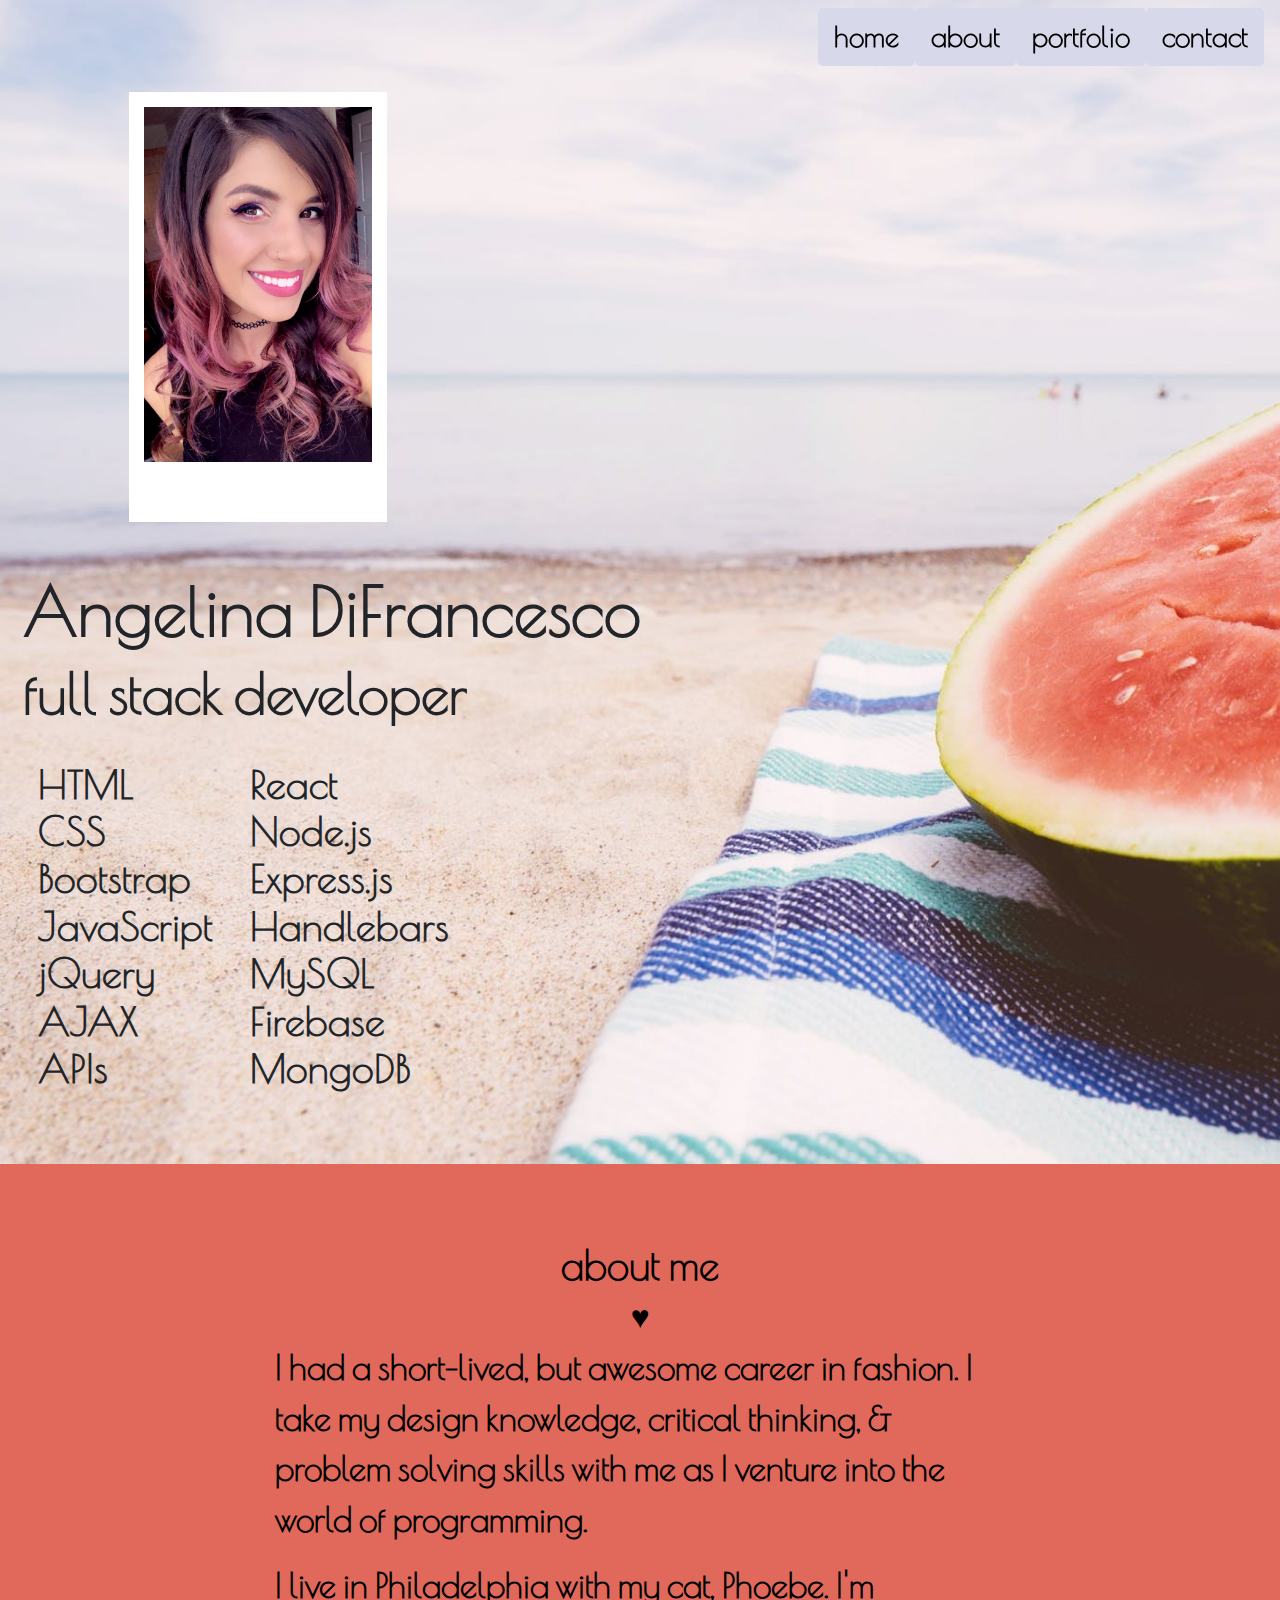
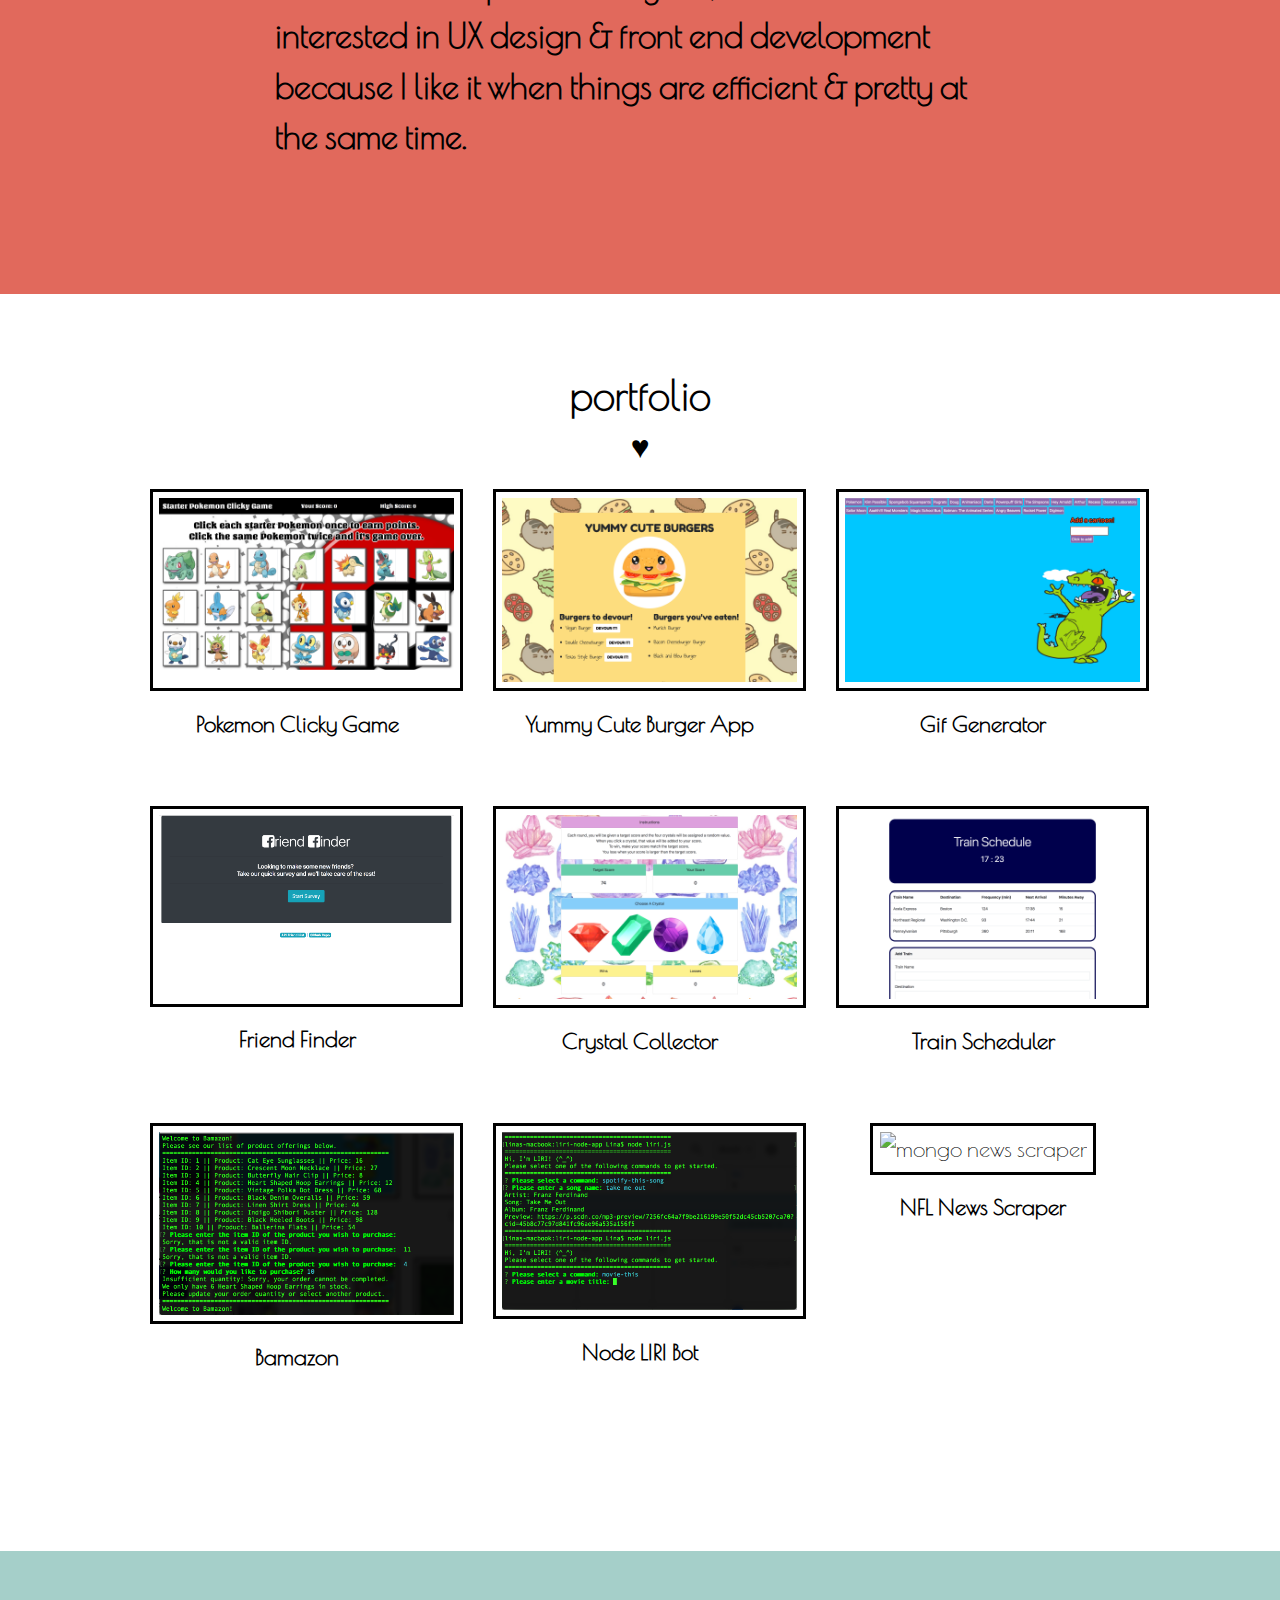
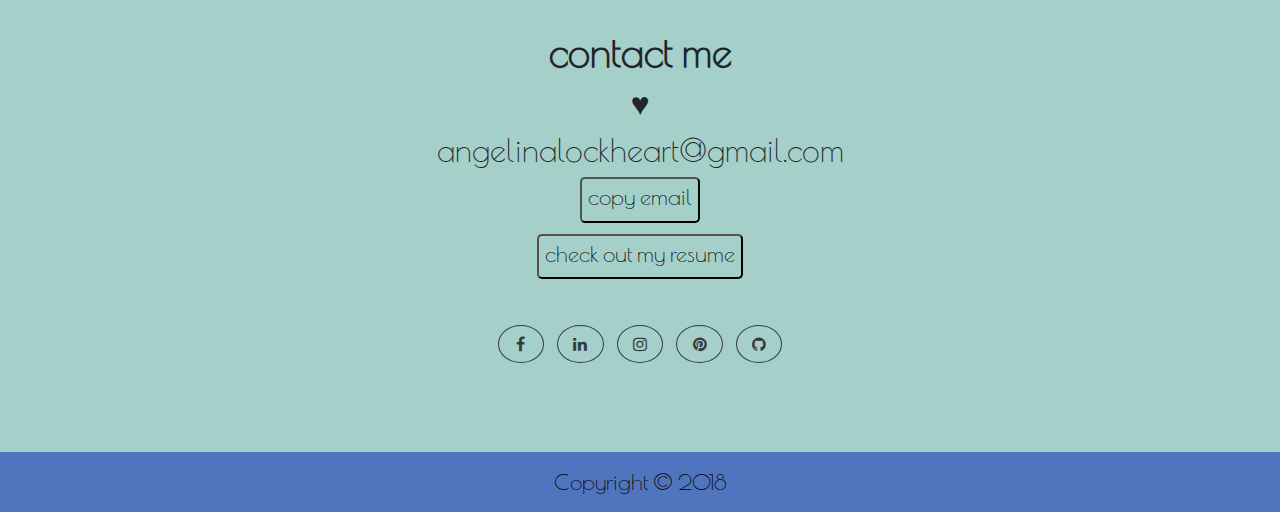
==== commit 2d68316c: "updated projects section" ====
--- a/index.html
+++ b/index.html
@@ -117,12 +117,20 @@
     <div class="thumbnailWrapper">
 
     <div class="row">
-        <div class="col-md-4">
-            <div class="imgContainer">
-              <img class="img-fluid imgMod bandana" src="assets/images/bandana.png" alt="bandana">
-              <a class="projectName" href="Project1/index.html"><p>Bandana App</p></a>
-            </div>
-      </div>
+
+      <div class="col-md-4">
+          <div class="imgContainer">
+            <img class="img-fluid imgMod" src="assets/images/clickygame.png" alt="clicky game">
+            <a class="projectName" href="https://linalockheart.github.io/clicky-game/"><p>Pokemon Clicky Game</p></a>
+          </div>
+        </div>
+
+        <div class="col-md-4">
+            <div class="imgContainer">
+              <img class="img-fluid imgMod" src="assets/images/burger.png" alt="burger app">
+              <a class="projectName" href="https://sheltered-lake-45162.herokuapp.com/"><p>Yummy Cute Burger App</p></a>
+            </div>
+          </div>
 
         <div class="col-md-4">
           <div class="imgContainer">
@@ -131,81 +139,85 @@
             </div>
         </div>
 
-
-        <div class="col-md-4">
+      </div>
+    <br>
+    <div class="row">
+        
+        <div class="col-md-4">
+            <div class="imgContainer">
+              <img class="img-fluid imgMod" src="assets/images/friendfinder.png" alt="friend finder">
+              <a class="projectName" href="https://salty-brushlands-21766.herokuapp.com/"><p>Friend Finder</p></a>
+            </div>
+        </div>
+
+        <div class="col-md-4">
+            <div class="imgContainer">
+              <img class="img-fluid imgMod" src="assets/images/crystalcollector.png" alt="crystal collector">
+              <a class="projectName" href="unit-4-game/index.html"><p>Crystal Collector</p></a>
+              </div>
+          </div>
+      
+          <div class="col-md-4">
+              <div class="imgContainer">
+                <img class="img-fluid imgMod" src="assets/images/trainscheduler.png" alt="train scheduler">
+                <a class="projectName" href="Train-Scheduler/index.html"><p>Train Scheduler</p></a>
+              </div>
+          </div>
+        
+    </div>
+
+    <br>
+
+    <div class="row">
+
+          <div class="col-md-4">
+            <div class="imgContainer">
+              <img class="img-fluid imgMod" src="assets/images/bamazon.png" alt="word guess game">
+              <a class="projectName" href="https://github.com/linalockheart/bamazon.git"><p>Bamazon</p></a>
+            </div>
+          </div>
+  
+          <div class="col-md-4">
+            <div class="imgContainer">
+              <img class="img-fluid imgMod" src="assets/images/nodeliri.png" alt="node liri app">
+              <a class="projectName" href="https://github.com/linalockheart/liri-node-app.git"><p>Node LIRI Bot</p></a>
+            </div>
+          </div>
+
+          <div class="col-md-4">
+              <div class="imgContainer">
+                <img class="img-fluid imgMod" src="assets/images/mongoscraper.png" alt="mongo news scraper">
+                <a class="projectName" href="https://cryptic-dawn-33124.herokuapp.com/?"><p>NFL News Scraper</p></a>
+              </div>
+          </div>
+      
+    </div>
+
+      <br>
+    
+    <!-- <div class="row"> -->
+
+        <!-- <div class="col-md-4">
           <div class="imgContainer">
-            <img class="img-fluid imgMod" src="assets/images/crystalcollector.png" alt="crystal collector">
-            <a class="projectName" href="unit-4-game/index.html"><p>Crystal Collector</p></a>
-            </div>
-        </div>
-    
-      </div>
-    <br>
-    <div class="row">
-        <div class="col-md-4">
-            <div class="imgContainer">
-              <img class="img-fluid imgMod" src="assets/images/trainscheduler.png" alt="train scheduler">
-              <a class="projectName" href="Train-Scheduler/index.html"><p>Train Scheduler</p></a>
-            </div>
-        </div>
-        <div class="col-md-4">
-          <div class="imgContainer">
-            <img class="img-fluid imgMod" src="assets/images/bamazon.png" alt="word guess game">
-            <a class="projectName" href="https://github.com/linalockheart/bamazon.git"><p>Bamazon</p></a>
-          </div>
-        </div>
-        <div class="col-md-4">
-          <div class="imgContainer">
-            <img class="img-fluid imgMod" src="assets/images/nodeliri.png" alt="node liri app">
-            <a class="projectName" href="https://github.com/linalockheart/liri-node-app.git"><p>Node LIRI Bot</p></a>
-          </div>
-        </div>
-    </div>
-
-    <br>
-
-    <div class="row">
-      <div class="col-md-4">
-          <div class="imgContainer">
-            <img class="img-fluid imgMod" src="assets/images/friendfinder.png" alt="friend finder">
-            <a class="projectName" href="https://salty-brushlands-21766.herokuapp.com/"><p>Friend Finder</p></a>
-          </div>
-      </div>
-      <div class="col-md-4">
-        <div class="imgContainer">
-          <img class="img-fluid imgMod" src="assets/images/burger.png" alt="burger app">
-          <a class="projectName" href="https://sheltered-lake-45162.herokuapp.com/"><p>Yummy Cute Burger App</p></a>
-        </div>
-      </div>
-      <div class="col-md-4">
+            <img class="img-fluid imgMod" src="assets/images/inventory.png" alt="inventory app">
+            <a class="projectName" href="https://github.com/carterbaldwin/project3lastditch"><p>Inventory</p></a>
+          </div>
+        </div> -->
+
+      <!-- <div class="col-md-4">
         <div class="imgContainer">
           <img class="img-fluid imgMod" src="assets/images/happiesthour.png" alt="happiest hour app">
           <a class="projectName" href="https://github.com/carterbaldwin/project2fridaynight.git"><p>Happiest Hour</p></a>
         </div>
-      </div>
-    </div>
-
-      <br>
-    
-    <div class="row">
-        <div class="col-md-4">
-            <div class="imgContainer">
-              <img class="img-fluid imgMod" src="assets/images/mongoscraper.png" alt="mongo news scraper">
-              <a class="projectName" href="https://cryptic-dawn-33124.herokuapp.com/?"><p>NFL News Scraper</p></a>
-            </div>
-        </div>
-        <div class="col-md-4">
-          <div class="imgContainer">
-            <img class="img-fluid imgMod" src="assets/images/clickygame.png" alt="clicky game">
-            <a class="projectName" href="https://linalockheart.github.io/clicky-game/"><p>Pokemon Clicky Game</p></a>
-          </div>
-        </div>
-        <div class="col-md-4">
-          <div class="imgContainer">
-            <img class="img-fluid imgMod" src="assets/images/inventory.png" alt="inventory app">
-            <a class="projectName" href="https://github.com/carterbaldwin/project3lastditch"><p>Inventory</p></a>
-          </div>
-        </div>
+      </div> -->
+
+      <!-- <div class="col-md-4">
+        <div class="imgContainer">
+          <img class="img-fluid imgMod bandana" src="assets/images/bandana.png" alt="bandana">
+          <a class="projectName" href="Project1/index.html"><p>Bandana App</p></a>
+        </div>
+    </div> -->
+
     </div>
 
   </div>
--- a/assets/css/style.css
+++ b/assets/css/style.css
@@ -139,6 +139,12 @@
   font-weight: bolder;
 }
 
+.projectName:hover {
+  color: #E1695C !important;
+  font-weight: bolder;
+  text-decoration: underline;
+}
+
 .contact {
   text-align: center;
   padding-top: 1%;
@@ -164,12 +170,13 @@
 
 a {
   color: black;
-  text-decoration: none !important;
+  text-decoration: none;
 }
 
 a:hover {
   background-color: black;
   color: #A5CFC9;
+  text-decoration: none;
 }
 
 .footer {
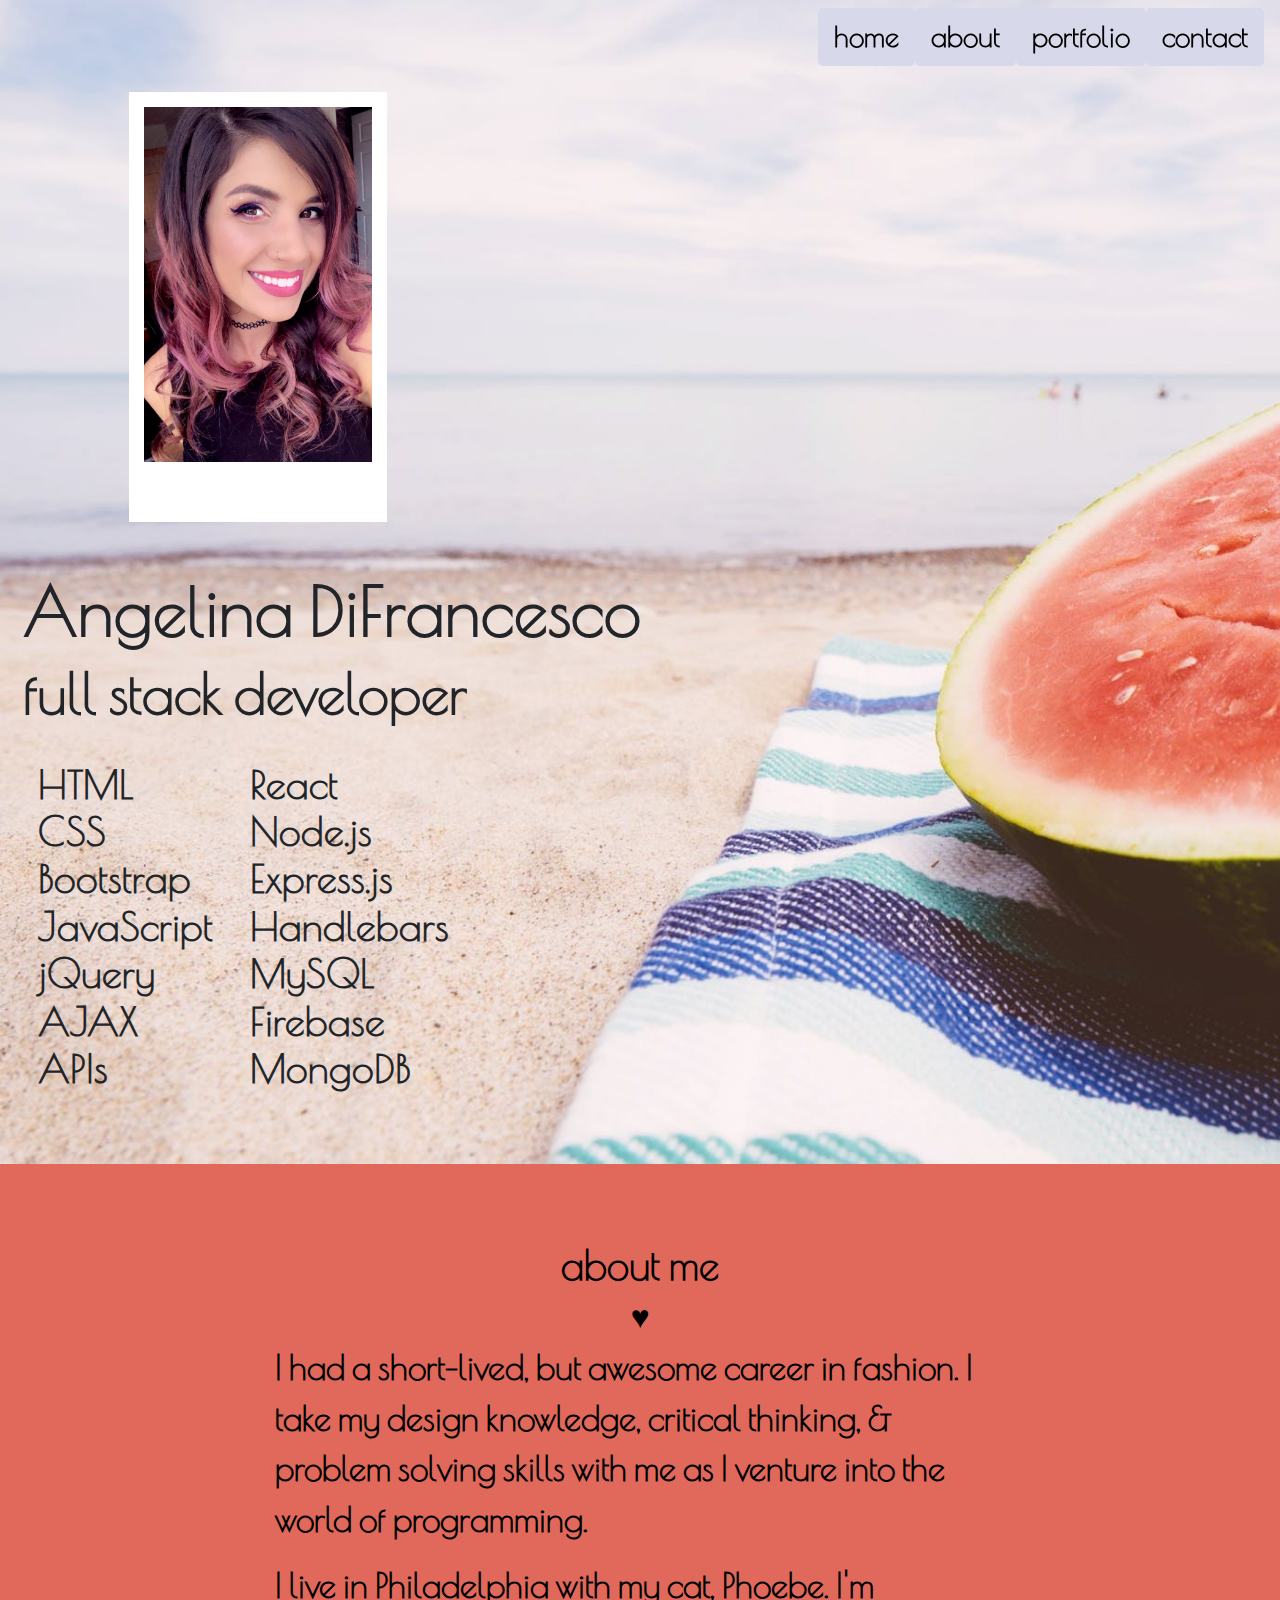
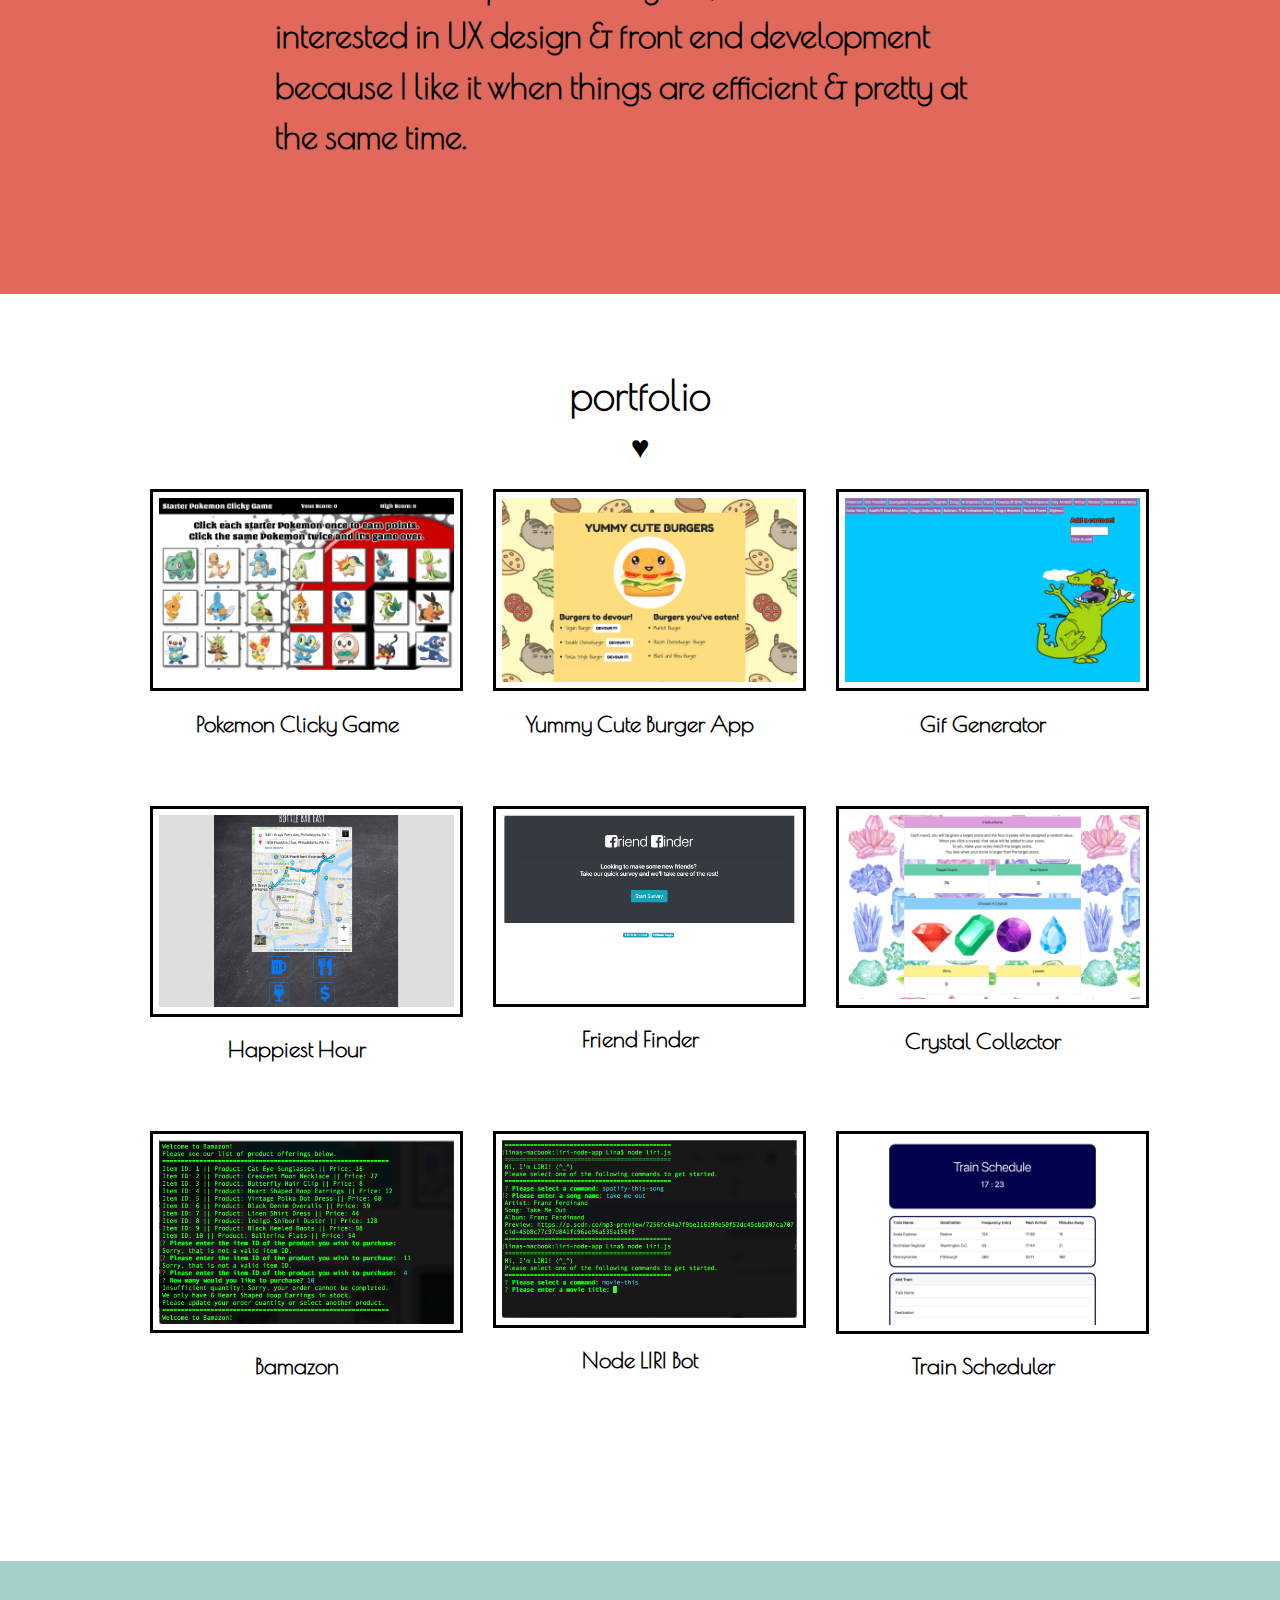
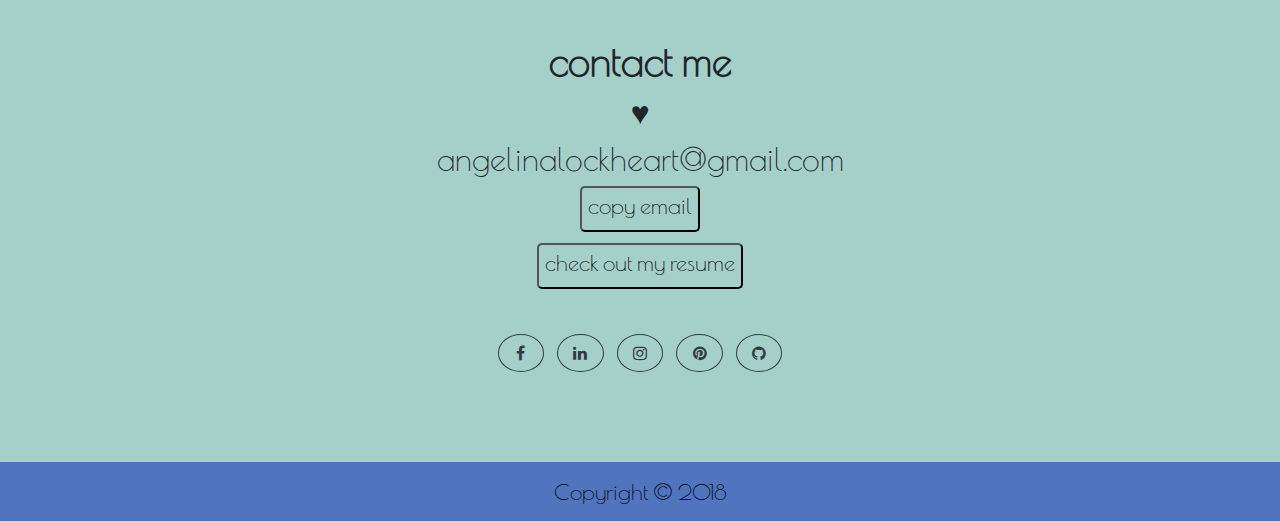
==== commit 3dd51042: "updated happiest hour heroku link" ====
--- a/index.html
+++ b/index.html
@@ -118,7 +118,7 @@
 
     <div class="row">
 
-      <div class="col-md-4">
+        <div class="col-md-4">
           <div class="imgContainer">
             <img class="img-fluid imgMod" src="assets/images/clickygame.png" alt="clicky game">
             <a class="projectName" href="https://linalockheart.github.io/clicky-game/"><p>Pokemon Clicky Game</p></a>
@@ -144,25 +144,26 @@
     <div class="row">
         
         <div class="col-md-4">
-            <div class="imgContainer">
-              <img class="img-fluid imgMod" src="assets/images/friendfinder.png" alt="friend finder">
-              <a class="projectName" href="https://salty-brushlands-21766.herokuapp.com/"><p>Friend Finder</p></a>
-            </div>
-        </div>
-
-        <div class="col-md-4">
-            <div class="imgContainer">
-              <img class="img-fluid imgMod" src="assets/images/crystalcollector.png" alt="crystal collector">
-              <a class="projectName" href="unit-4-game/index.html"><p>Crystal Collector</p></a>
-              </div>
-          </div>
-      
-          <div class="col-md-4">
-              <div class="imgContainer">
-                <img class="img-fluid imgMod" src="assets/images/trainscheduler.png" alt="train scheduler">
-                <a class="projectName" href="Train-Scheduler/index.html"><p>Train Scheduler</p></a>
-              </div>
-          </div>
+          <div class="imgContainer">
+            <img class="img-fluid imgMod" src="assets/images/happiesthour.png" alt="happiest hour app">
+            <a class="projectName" href="https://morning-everglades-73353.herokuapp.com/"><p>Happiest Hour</p></a>
+          </div>
+        </div>
+
+        <div class="col-md-4">
+          <div class="imgContainer">
+            <img class="img-fluid imgMod" src="assets/images/friendfinder.png" alt="friend finder">
+            <a class="projectName" href="https://salty-brushlands-21766.herokuapp.com/"><p>Friend Finder</p></a>
+          </div>
+        </div>
+
+        <div class="col-md-4">
+          <div class="imgContainer">
+            <img class="img-fluid imgMod" src="assets/images/crystalcollector.png" alt="crystal collector">
+            <a class="projectName" href="unit-4-game/index.html"><p>Crystal Collector</p></a>
+          </div>
+        </div>
+
         
     </div>
 
@@ -185,10 +186,10 @@
           </div>
 
           <div class="col-md-4">
-              <div class="imgContainer">
-                <img class="img-fluid imgMod" src="assets/images/mongoscraper.png" alt="mongo news scraper">
-                <a class="projectName" href="https://cryptic-dawn-33124.herokuapp.com/?"><p>NFL News Scraper</p></a>
-              </div>
+            <div class="imgContainer">
+              <img class="img-fluid imgMod" src="assets/images/trainscheduler.png" alt="train scheduler">
+              <a class="projectName" href="Train-Scheduler/index.html"><p>Train Scheduler</p></a>
+            </div>
           </div>
       
     </div>
@@ -203,19 +204,19 @@
             <a class="projectName" href="https://github.com/carterbaldwin/project3lastditch"><p>Inventory</p></a>
           </div>
         </div> -->
-
-      <!-- <div class="col-md-4">
-        <div class="imgContainer">
-          <img class="img-fluid imgMod" src="assets/images/happiesthour.png" alt="happiest hour app">
-          <a class="projectName" href="https://github.com/carterbaldwin/project2fridaynight.git"><p>Happiest Hour</p></a>
-        </div>
-      </div> -->
 
       <!-- <div class="col-md-4">
         <div class="imgContainer">
           <img class="img-fluid imgMod bandana" src="assets/images/bandana.png" alt="bandana">
           <a class="projectName" href="Project1/index.html"><p>Bandana App</p></a>
         </div>
+    </div> -->
+
+    <!-- <div class="col-md-4">
+      <div class="imgContainer">
+        <img class="img-fluid imgMod" src="assets/images/mongoscraper.png" alt="mongo news scraper">
+        <a class="projectName" href="https://cryptic-dawn-33124.herokuapp.com/?"><p>NFL News Scraper</p></a>
+      </div>
     </div> -->
 
     </div>
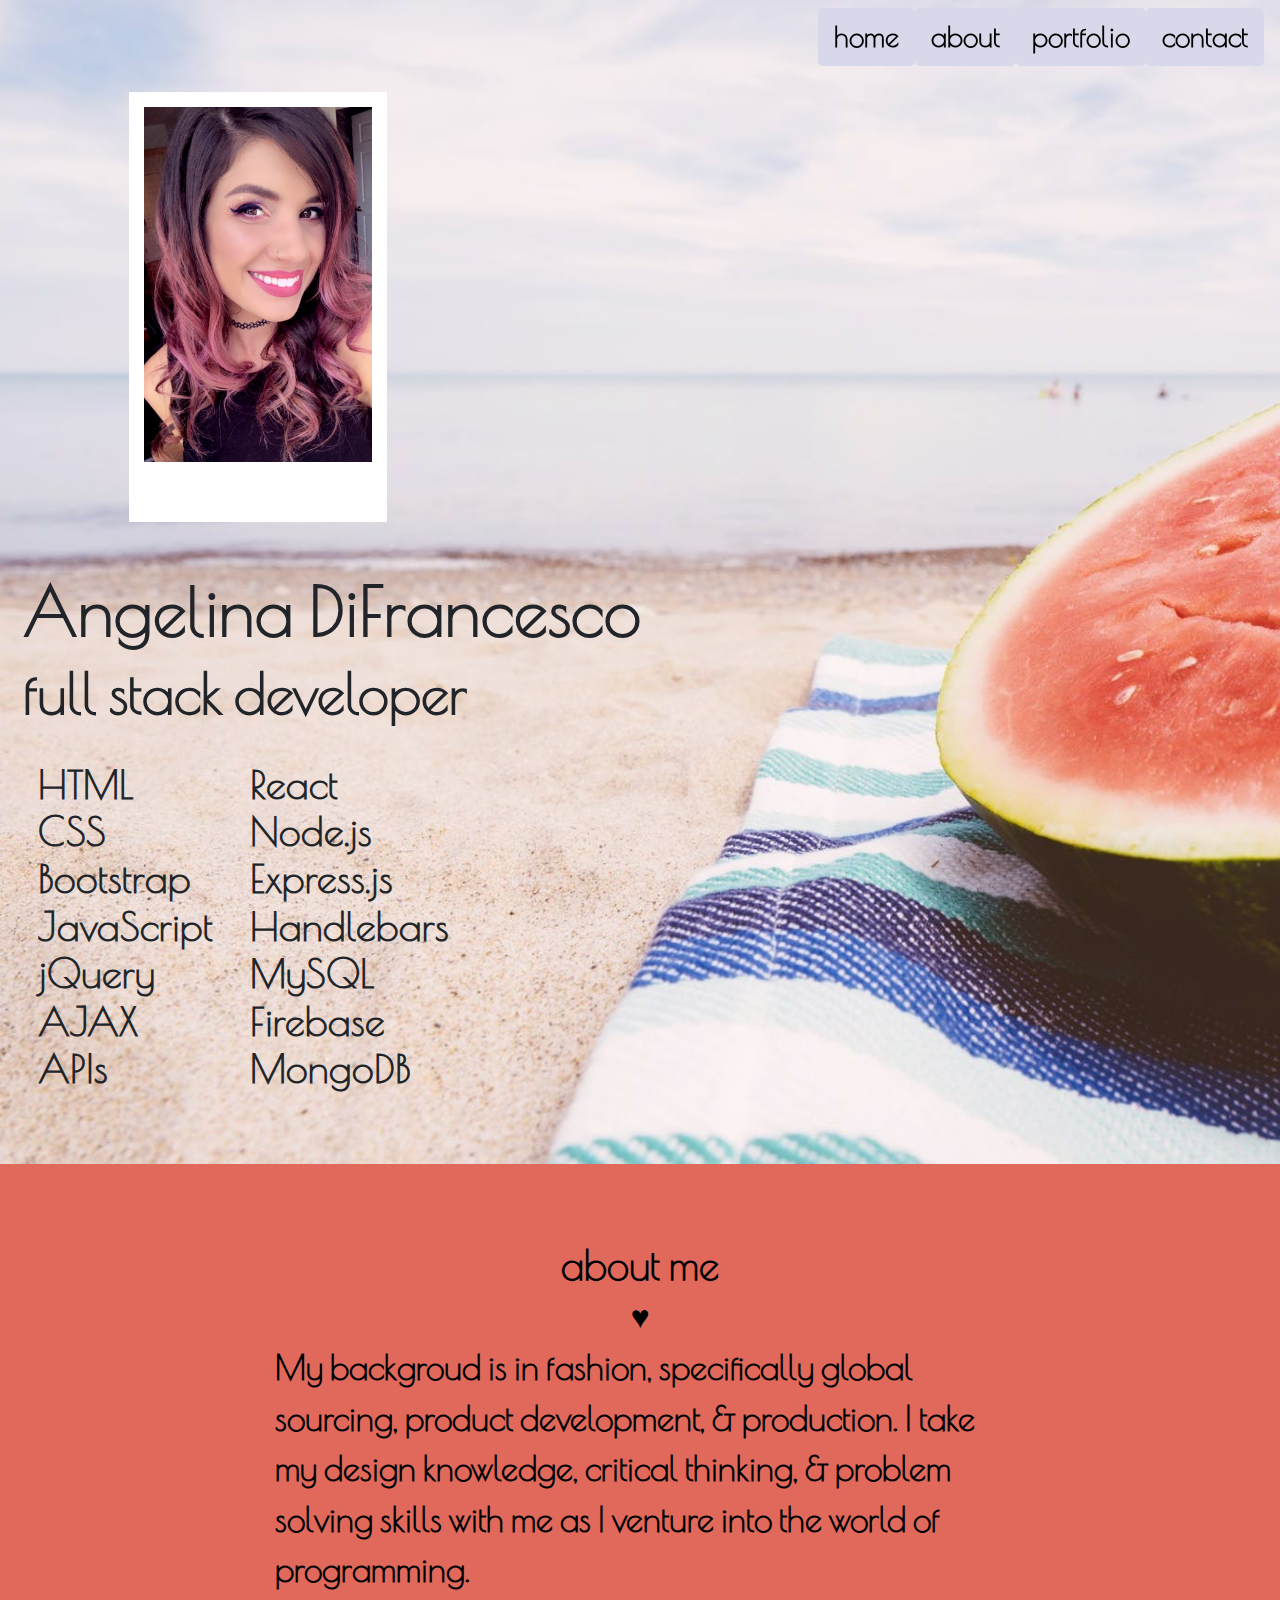
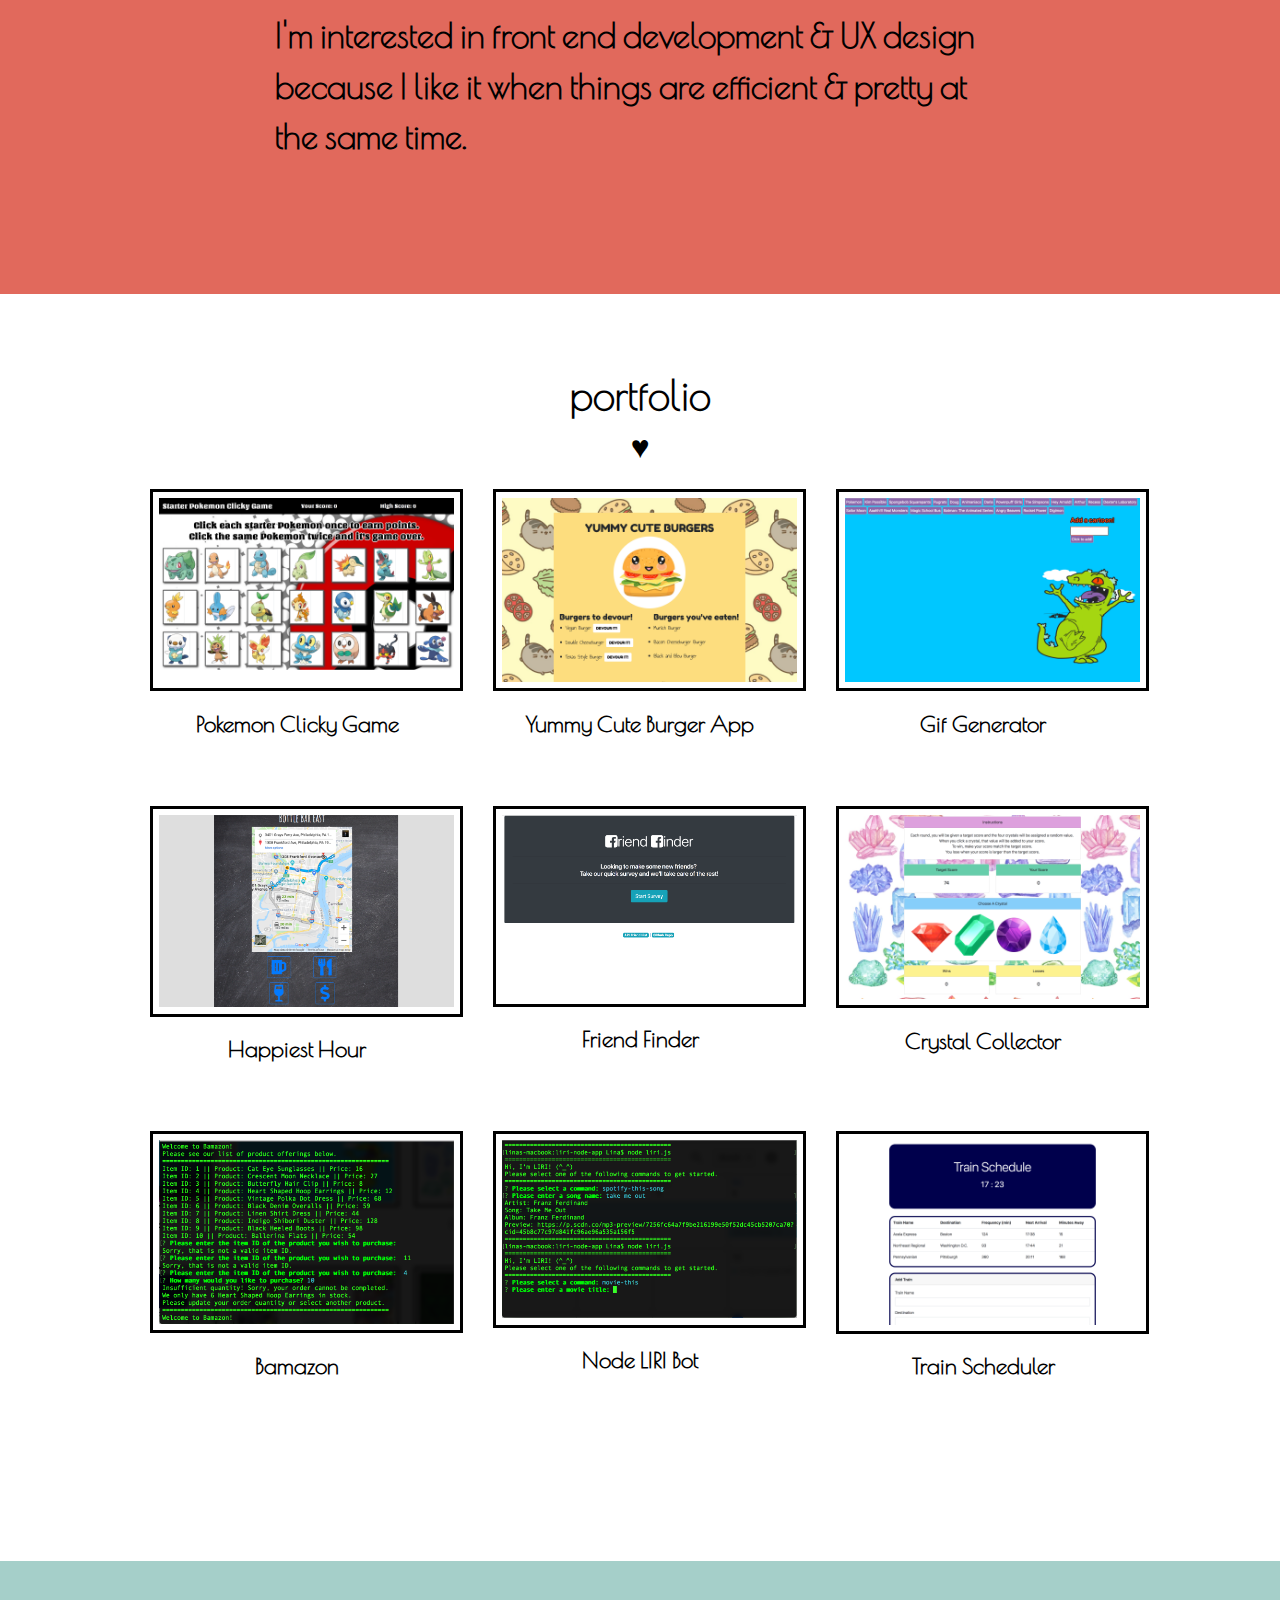
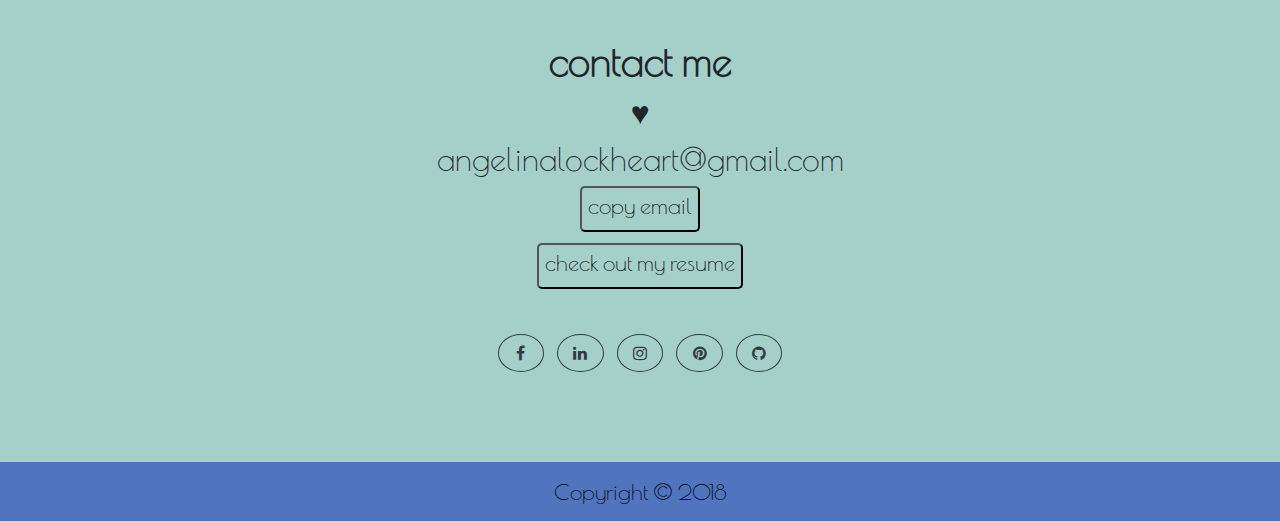
==== commit e9d3af4a: "revised bio" ====
--- a/index.html
+++ b/index.html
@@ -95,12 +95,12 @@
     <div class="row">
       <div class="col-sm-2"></div>
       <div class="col-lg-8">
-            <p class="aboutParagraph">I had a short-lived, but awesome career in fashion. 
-              I take my design knowledge, critical thinking, &amp; problem solving skills 
+            <p class="aboutParagraph">My backgroud is in fashion, specifically global sourcing,
+              product development, &amp; production. I take my design knowledge, critical thinking, 
+              &amp; problem solving skills 
               with me as I venture into the world of programming.
             <p class="aboutParagraph">
-              I live in Philadelphia with my cat, Phoebe. 
-              I'm interested in UX design &amp; front end development because 
+              I'm interested in front end development &amp; UX design because 
               I like it when things are efficient &amp; pretty at the same time.
             </p>
       </div>
